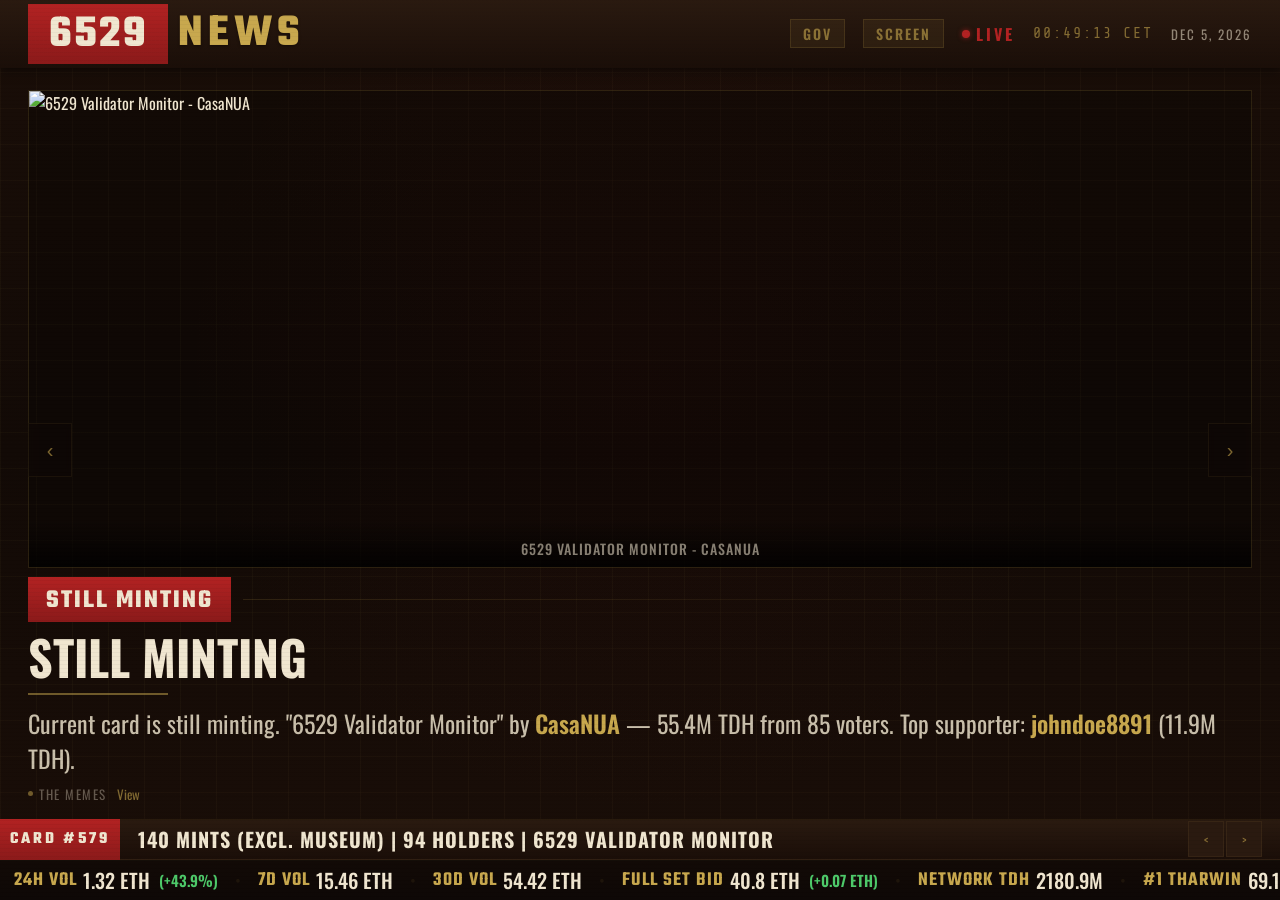
==== index.html @ b0a2101c "News update: 2026-11-26_13:33" ====
<!DOCTYPE html>
<html lang="en">
<head>
<meta charset="UTF-8">
<meta name="viewport" content="width=device-width, initial-scale=1.0">
<meta http-equiv="Cache-Control" content="no-cache, no-store, must-revalidate">
<meta http-equiv="Pragma" content="no-cache">
<meta http-equiv="Expires" content="0">
<title>6529 NEWS</title>
<style>
  @import url('https://fonts.googleapis.com/css2?family=Oswald:wght@400;500;600;700&family=Teko:wght@400;500;600;700&family=Share+Tech+Mono&family=Anton&display=swap');

  /* =============================================
     DESIGN TOKENS
     Single source of truth. Change here → changes everywhere.
     ============================================= */
  :root {
    /* Backgrounds (darkest → lightest) */
    --c-bg-0: #0e0806;  --c-bg-1: #120a06;  --c-bg-2: #1a0e08;  --c-bg-3: #2a1a10;

    /* Red (used ONLY for filled badge backgrounds + live dot) */
    --c-red: #b22222;  --c-red-dk: #8b1a1a;
    --grad-red: linear-gradient(180deg, var(--c-red), var(--c-red-dk));

    /* Gold (accent: text highlights, separators, progress) */
    --c-gold: #c8a84e;  --c-gold-br: #e8c65a;
    --c-gold-60: rgba(200,168,78,0.6);  --c-gold-15: rgba(200,168,78,0.15);
    --c-gold-08: rgba(200,168,78,0.08); --c-gold-04: rgba(200,168,78,0.04);

    /* Text */
    --c-text: #f0e6d0;  --c-text-80: rgba(240,230,208,0.82);
    --c-text-55: rgba(240,230,208,0.55); --c-text-35: rgba(240,230,208,0.35);

    /* Fonts */
    --f-display: 'Teko', sans-serif;
    --f-body:    'Oswald', sans-serif;
    --f-mono:    'Share Tech Mono', monospace;

    /* Layout (responsive) */
    --topbar-h:  clamp(56px, 7.5vh, 74px);
    --bar-h:     clamp(36px, 4.5vh, 48px);
    --label-w:   clamp(82px, 9vw, 110px);
    --pad-page:  clamp(14px, 2.5vw, 28px);

    /* Logo badge padding (centering Teko visually: more top than bottom) */
    --badge-py-t: 0.18em;  --badge-py-b: 0.12em;  --badge-px: 0.45em;
  }

  /* =============================================
     RESET & BASE
     ============================================= */
  * { margin: 0; padding: 0; box-sizing: border-box; }
  html, body { width: 100%; height: 100%; overflow: hidden; font-family: var(--f-body); background: var(--c-bg-0); color: var(--c-text); }
  .container { width: 100vw; height: 100vh; position: relative; overflow: hidden; }
  .container.screenshot-mode { width: 1080px; height: 1080px; }
  .username { color: var(--c-gold); font-weight: 600; }

  /* =============================================
     BACKGROUND (subtle texture)
     ============================================= */
  .bg { position: absolute; inset: 0; z-index: 0; background: linear-gradient(180deg, var(--c-bg-2) 0%, var(--c-bg-1) 50%, var(--c-bg-2) 100%); }
  .bg::before { content: ''; position: absolute; inset: 0; background: radial-gradient(circle at 50% 40%, rgba(140,30,30,0.06) 0%, transparent 55%); }
  .bg::after { content: ''; position: absolute; inset: 0; background-image: linear-gradient(var(--c-gold-04) 1px, transparent 1px), linear-gradient(90deg, var(--c-gold-04) 1px, transparent 1px); background-size: 36px 36px; }
  .scanlines { position: absolute; inset: 0; z-index: 50; pointer-events: none; background: repeating-linear-gradient(0deg, transparent, transparent 3px, rgba(0,0,0,0.03) 3px, rgba(0,0,0,0.03) 4px); }

  /* =============================================
     TOP BAR
     ============================================= */
  .top-bar {
    position: absolute; top: 0; left: 0; right: 0; height: var(--topbar-h);
    background: linear-gradient(180deg, var(--c-bg-3), var(--c-bg-2));
    border-bottom: none;
    z-index: 20; display: flex; align-items: center; padding: 0 var(--pad-page);
    box-shadow: 0 2px 10px rgba(0,0,0,0.5);
  }

  /* --- Logo (identical formula everywhere: intro + topbar + gov) --- */
  .logo { display: flex; align-items: center; }
  .logo-num {
    font-family: var(--f-display); font-weight: 700;
    font-size: clamp(30px, 4.3vw, 46px); color: var(--c-text);
    background: var(--grad-red);
    padding: var(--badge-py-t) var(--badge-px) var(--badge-py-b);
    line-height: 1; letter-spacing: 2px;
  }
  .logo-news {
    font-family: var(--f-display); font-weight: 700;
    font-size: clamp(30px, 4.3vw, 46px); color: var(--c-gold);
    letter-spacing: 5px; margin-left: 10px;
    text-shadow: 0 1px 3px rgba(0,0,0,0.4);
  }

  /* --- Top-right controls --- */
  .top-right { margin-left: auto; display: flex; align-items: center; gap: clamp(10px, 1.5vw, 18px); }
  .gov-btn, .tool-btn {
    background: rgba(200,168,78,0.08); border: 1px solid var(--c-gold-15);
    color: var(--c-gold-60); font-family: var(--f-body); font-weight: 600;
    font-size: 14px; letter-spacing: 2px; padding: 3px 12px;
    text-decoration: none; cursor: pointer;
  }
  .gov-btn:hover, .tool-btn:hover { background: rgba(200,168,78,0.15); color: var(--c-gold); }
  .live-indicator { display: flex; align-items: center; gap: 6px; }
  .live-dot { width: 8px; height: 8px; background: var(--c-red); border-radius: 50%; animation: blink 1s step-end infinite; box-shadow: 0 0 5px rgba(178,34,34,0.7); }
  @keyframes blink { 50% { opacity: 0.15; } }
  .live-text { font-family: var(--f-body); font-weight: 700; font-size: 16px; color: var(--c-red); letter-spacing: 3px; }
  .clock { font-family: var(--f-mono); font-size: 15px; color: var(--c-gold-60); letter-spacing: 2px; }
  .date-display { font-family: var(--f-body); font-size: 13px; color: var(--c-text-55); letter-spacing: 2px; }

  /* =============================================
     NEWS AREA (main content)
     ============================================= */
  .news-area { position: absolute; top: var(--topbar-h); left: 0; right: 0; bottom: calc(var(--bar-h) * 2 + 2px); z-index: 10; padding: 0 var(--pad-page); }
  .news-card { position: absolute; inset: 0; padding: clamp(14px, 2.5vh, 24px) var(--pad-page) clamp(8px, 1.5vh, 14px); opacity: 0; display: flex; flex-direction: column; pointer-events: none; transition: opacity 0.5s ease; }
  .news-card.active { opacity: 1; pointer-events: auto; }
  @keyframes cardIn { from { opacity: 0; } to { opacity: 1; } }

  /* --- Category tag --- */
  .card-cat-bar { display: flex; align-items: center; gap: 12px; margin-bottom: clamp(4px, 0.8vh, 8px); }
  .card-cat {
    background: var(--grad-red); color: var(--c-text);
    font-family: var(--f-display); font-weight: 700; font-size: clamp(18px, 2.2vw, 26px);
    letter-spacing: 2px; text-transform: uppercase;
    padding: var(--badge-py-t) 18px var(--badge-py-b);
  }
  .card-cat-line { flex: 1; height: 1px; background: linear-gradient(90deg, var(--c-gold-15), transparent); }

  /* --- Card body --- */
  .card-body { display: flex; flex-direction: column; flex: 1; min-height: 0; }
  .card-text { margin-top: auto; }

  .card-preview {
    width: 100%; flex: 1; min-height: 0; overflow: hidden;
    border: 1px solid var(--c-gold-15); background: rgba(0,0,0,0.25);
    margin-bottom: clamp(6px, 1vh, 12px); position: relative; opacity: 0;
  }
  .news-card.active .card-preview { animation: fadeIn 0.4s 0.15s ease-out forwards; }
  @keyframes fadeIn { to { opacity: 1; } }
  .card-preview img, .card-preview video { width: 100%; height: 100%; object-fit: contain; display: block; }
  .card-preview-label {
    position: absolute; bottom: 0; left: 0; right: 0;
    background: linear-gradient(transparent, rgba(0,0,0,0.8));
    padding: 18px 14px 8px; font-family: var(--f-body);
    font-size: clamp(11px, 1.3vw, 14px); font-weight: 500; color: var(--c-text-55);
    letter-spacing: 1px; text-transform: uppercase; text-align: center;
  }

  .card-headline {
    color: var(--c-text); font-family: var(--f-body); font-weight: 700;
    font-size: clamp(26px, 4vw, 48px); line-height: 1.15;
    margin-bottom: clamp(6px, 1vh, 10px);
    text-transform: uppercase; opacity: 0;
  }
  .news-card.active .card-headline { animation: slideUp 0.35s 0.1s ease-out forwards; }
  @keyframes slideUp { from { opacity: 0; transform: translateY(6px); } to { opacity: 1; transform: translateY(0); } }

  .card-divider { width: 0; height: 2px; background: var(--c-gold); margin-bottom: clamp(8px, 1.2vh, 14px); opacity: 0.5; }
  .news-card.active .card-divider { animation: growLine 0.35s 0.2s ease-out forwards; }
  @keyframes growLine { to { width: clamp(80px, 12vw, 140px); } }

  .card-summary {
    color: var(--c-text-80); font-family: var(--f-body); font-weight: 400;
    font-size: clamp(15px, 2vw, 22px); line-height: 1.45; opacity: 0;
  }
  .news-card.active .card-summary { animation: slideUp 0.35s 0.3s ease-out forwards; }

  /* --- Data boxes --- */
  .card-data { display: flex; gap: 2px; margin-top: auto; padding-top: clamp(8px, 1.2vh, 14px); opacity: 0; width: 100%; }
  .news-card.active .card-data { animation: slideUp 0.35s 0.4s ease-out forwards; }
  .data-box {
    flex: 1; background: linear-gradient(180deg, rgba(42,26,16,0.85), rgba(26,14,8,0.9));
    border: 1px solid var(--c-gold-08); padding: clamp(8px, 1.2vh, 14px) clamp(6px, 0.8vw, 12px);
    text-align: center; display: flex; flex-direction: column; align-items: center; justify-content: center;
  }
  .data-box:first-child { border-radius: 4px 0 0 4px; }
  .data-box:last-child  { border-radius: 0 4px 4px 0; }
  .data-label { font-family: var(--f-body); font-size: clamp(10px, 1.2vw, 13px); font-weight: 600; letter-spacing: 1.5px; color: rgba(200,168,78,0.7); text-transform: uppercase; margin-bottom: 3px; }
  .data-value { font-family: var(--f-display); font-size: clamp(24px, 3.2vw, 36px); font-weight: 700; color: var(--c-gold); line-height: 1; }
  .data-sub   { font-family: var(--f-body); font-size: clamp(10px, 1.1vw, 12px); color: var(--c-text-55); margin-top: 3px; }

  /* --- Source line --- */
  .card-source { display: flex; align-items: center; gap: 6px; padding-top: 8px; opacity: 0; }
  .news-card.active .card-source { animation: slideUp 0.3s 0.45s ease-out forwards; }
  .source-dot  { width: 5px; height: 5px; background: var(--c-gold); border-radius: 50%; opacity: 0.5; }
  .source-text { color: var(--c-text-35); font-family: var(--f-body); font-size: clamp(11px, 1.2vw, 13px); letter-spacing: 1.5px; text-transform: uppercase; }
  .source-link { color: var(--c-gold-60); font-family: var(--f-body); font-size: clamp(11px, 1.2vw, 13px); text-decoration: none; margin-left: 4px; }
  .source-link:hover { color: var(--c-gold); }

  /* --- Card layout variants --- */
  .card-no-data .card-summary { font-size: clamp(16px, 2.2vw, 24px); }
  .card-has-data .card-preview img, .card-has-data .card-preview video { object-fit: cover; }
  .card-force-contain .card-preview img, .card-force-contain .card-preview video { object-fit: contain !important; }
  .card-force-cover .card-preview img, .card-force-cover .card-preview video { object-fit: cover !important; }

  /* Multi-image grid (sales, submissions) */
  .card-multi-preview .card-headline { font-size: clamp(18px, 3vw, 34px); }
  .card-multi-preview .card-summary { font-size: clamp(13px, 1.7vw, 20px); }
  .card-preview-grid {
    display: flex; gap: 3px; width: 100%;
    flex: 1; min-height: 0;
    margin-bottom: clamp(6px, 1vh, 12px); opacity: 0;
  }
  .news-card.active .card-preview-grid { animation: fadeIn 0.4s 0.15s ease-out forwards; }
  .card-preview-tile {
    flex: 1; min-width: 0; overflow: hidden; position: relative;
    border: 1px solid var(--c-gold-08); background: rgba(0,0,0,0.25); border-radius: 3px;
  }
  .card-preview-tile:first-child { border-radius: 4px 0 0 4px; }
  .card-preview-tile:last-child  { border-radius: 0 4px 4px 0; }
  .card-preview-tile img, .card-preview-tile video { width: 100%; height: 100%; object-fit: cover; display: block; }
  .card-preview-tile .card-preview-label {
    position: absolute; bottom: 0; left: 0; right: 0;
    background: linear-gradient(transparent, rgba(0,0,0,0.85));
    padding: 10px 5px 3px; font-size: clamp(7px, 0.9vw, 10px);
    color: var(--c-text-55); text-align: center; letter-spacing: 0.5px; text-transform: uppercase;
  }

  /* No image: headline and summary get bigger */
  .card-no-image .card-headline { font-size: clamp(26px, 4.5vw, 50px); margin-bottom: clamp(10px, 2vh, 18px); }
  .card-no-image .card-summary { font-size: clamp(17px, 2.5vw, 26px); line-height: 1.5; }

  /* =============================================
     BOTTOM BARS (NEWS headline + MARKET ticker)
     Same height, same label width, clean alignment.
     ============================================= */
  .headline-bar { position: absolute; bottom: var(--bar-h); left: 0; right: 0; height: var(--bar-h); z-index: 15; display: flex; }
  .headline-label {
    background: var(--grad-red); color: var(--c-text);
    font-family: var(--f-display); font-weight: 700; font-size: 17px;
    letter-spacing: 3px; text-transform: uppercase;
    flex-shrink: 0; padding: 0 10px;
    display: flex; align-items: center; justify-content: center;
    line-height: var(--bar-h); white-space: nowrap;
  }
  .headline-content {
    flex: 1; min-width: 0;
    background: linear-gradient(180deg, var(--c-bg-3), var(--c-bg-2));
    border-top: 1px solid var(--c-gold-08); border-bottom: 1px solid var(--c-gold-04);
    display: flex; align-items: center; padding: 0 clamp(10px, 1.5vw, 18px); overflow: hidden;
  }
  .headline-scroll { flex: 1; min-width: 0; overflow: hidden; display: flex; align-items: center; height: 100%; }
  .headline-text {
    color: var(--c-text); font-family: var(--f-body); font-weight: 700;
    font-size: clamp(14px, 1.8vw, 20px); letter-spacing: 1px;
    line-height: var(--bar-h);
    white-space: nowrap; text-transform: uppercase; display: inline-block;
  }
  .headline-text.scrolling { animation: scroll 25s linear infinite; }
  @keyframes scroll { to { transform: translateX(-50%); } }

  .nav-arrows { display: flex; gap: 2px; flex-shrink: 0; margin-left: 8px; }
  .nav-btn {
    width: clamp(28px, 3vw, 36px); height: clamp(28px, 3vw, 36px);
    background: var(--c-bg-3); border: 1px solid var(--c-gold-08); color: var(--c-gold-60);
    font-size: clamp(10px, 1.1vw, 12px); cursor: pointer;
    display: flex; align-items: center; justify-content: center;
  }
  .nav-btn:hover { background: rgba(200,168,78,0.1); color: var(--c-gold); }

  /* --- Card nav arrows (overlay on news area) --- */
  .card-nav { position: absolute; top: 50%; z-index: 12; transform: translateY(-50%); }
  .card-nav-btn {
    width: clamp(32px, 3.5vw, 44px); height: clamp(48px, 6vh, 72px);
    background: rgba(14,8,6,0.6); border: 1px solid var(--c-gold-08); color: var(--c-gold-60);
    font-size: clamp(14px, 1.6vw, 20px); cursor: pointer;
    display: flex; align-items: center; justify-content: center;
    backdrop-filter: blur(4px); transition: background 0.2s, color 0.2s;
  }
  .card-nav-btn:hover { background: rgba(200,168,78,0.12); color: var(--c-gold); }
  .card-nav-left { left: var(--pad-page); border-radius: 4px; }
  .card-nav-right { right: var(--pad-page); border-radius: 4px; }

  .progress-bar { display: none; }
  .progress-fill { display: none; }

  /* --- Ticker (MARKET) --- */
  .ticker-bar {
    position: absolute; bottom: 0; left: 0; right: 0; height: var(--bar-h); z-index: 15;
    display: flex; background: linear-gradient(180deg, var(--c-bg-1), var(--c-bg-0));
    border-top: 1px solid var(--c-gold-04);
  }
  .ticker-label { display: none; }
  .ticker-track  { flex: 1; overflow: hidden; display: flex; align-items: center; position: relative; }
  .ticker-content { display: flex; align-items: center; white-space: nowrap; animation: tickerScroll 40s linear infinite; position: absolute; left: 0; }
  @keyframes tickerScroll { from { transform: translateX(0); } to { transform: translateX(-33.333%); } }
  .ticker-item      { display: flex; align-items: center; gap: 6px; padding: 0 14px; flex-shrink: 0; }
  .ticker-item-label { font-family: var(--f-display); font-size: clamp(15px, 1.8vw, 20px); font-weight: 600; letter-spacing: 1px; color: var(--c-gold); text-transform: uppercase; }
  .ticker-item-value { font-family: var(--f-body); font-size: clamp(15px, 1.8vw, 20px); font-weight: 500; color: var(--c-text); }
  .ticker-separator  { color: var(--c-gold-08); font-size: 16px; flex-shrink: 0; padding: 0 3px; }
  .ticker-delta { font-family: var(--f-body); font-size: clamp(11px, 1.4vw, 15px); font-weight: 600; margin-left: 3px; }
  .delta-up { color: #4eca6a; }
  .delta-down { color: #e85454; }

  /* Side accents */
  .side-l { display: none; }
  .side-r { display: none; }

  /* =============================================
     INTRO
     ============================================= */
  .intro-overlay {
    position: absolute; inset: 0; z-index: 100;
    background: radial-gradient(circle at 50% 50%, var(--c-bg-2), #080402);
    display: flex; align-items: center; justify-content: center; flex-direction: column;
    transition: opacity 0.5s ease;
  }
  .intro-overlay.fade-out { opacity: 0; pointer-events: none; }
  .intro-overlay.hidden   { display: none; }

  .intro-circuit {
    position: absolute; inset: 0; z-index: 2; pointer-events: none;
    opacity: 0; animation: circuitIn 1.2s 0.1s ease-out forwards;
  }
  .intro-circuit canvas { width: 100%; height: 100%; }
  @keyframes circuitIn { to { opacity: 1; } }
  @keyframes introFade { to { opacity: 1; } }

  .intro-flash {
    position: absolute; inset: 0; background: rgba(240,230,208,0.4);
    opacity: 0; pointer-events: none; z-index: 10;
    animation: introFlash 0.12s 0.55s ease-out forwards;
  }
  @keyframes introFlash { 0% { opacity: 0.4; } 100% { opacity: 0; } }

  .intro-logo {
    position: relative; z-index: 15; text-align: center;
    opacity: 0; transform: scale(0.88);
    animation: introLogoIn 0.25s 0.55s ease-out forwards;
  }
  @keyframes introLogoIn { to { opacity: 1; transform: scale(1); } }

  .intro-logo-row { display: flex; align-items: center; justify-content: center; }

  /* Intro logo — SAME formula as .logo-num but scaled up */
  .intro-6529 {
    font-family: var(--f-display); font-weight: 700;
    font-size: clamp(50px, 10vw, 110px); color: var(--c-text);
    background: var(--grad-red);
    padding: var(--badge-py-t) var(--badge-px) var(--badge-py-b);
    line-height: 1; letter-spacing: 3px;
    box-shadow: 0 0 30px rgba(178,34,34,0.25);
  }
  .intro-news-text {
    font-family: var(--f-display); font-weight: 700;
    font-size: clamp(50px, 10vw, 110px); color: var(--c-gold);
    letter-spacing: 10px; margin-left: 16px;
    text-shadow: 0 2px 6px rgba(0,0,0,0.4);
  }
  .intro-subtitle {
    font-family: var(--f-body); font-weight: 400; font-size: clamp(11px, 1.8vw, 18px);
    color: rgba(200,168,78,0.3); letter-spacing: clamp(4px, 1vw, 10px); text-transform: uppercase;
    margin-top: 12px; opacity: 0;
    animation: introFade 0.3s 0.9s ease-out forwards;
  }
  .intro-scanlines {
    position: absolute; inset: 0; z-index: 50; pointer-events: none;
    background: repeating-linear-gradient(0deg, transparent, transparent 3px, rgba(0,0,0,0.03) 3px, rgba(0,0,0,0.03) 4px);
  }

  /* =============================================
     MOBILE
     ============================================= */
  @media (max-width: 600px) {
    /* Flex layout for Safari mobile compatibility */
    .container { display: flex; flex-direction: column; height: 100vh; height: 100dvh; }
    .bg, .scanlines { position: fixed; }
    .side-l, .side-r { display: none; }

    /* --- Top bar: compact --- */
    .top-bar { position: relative; height: 42px; padding: 0 10px; flex-shrink: 0; }
    .logo-num, .logo-news { font-size: 18px; }
    .gov-btn, .tool-btn { font-size: 9px; padding: 2px 6px; letter-spacing: 1px; }
    .date-display { display: none; }
    .live-text { font-size: 10px; letter-spacing: 2px; }
    .clock { font-size: 9px; }
    .live-dot { width: 6px; height: 6px; }

    /* --- News area: fills all available space --- */
    .news-area { position: relative; top: auto; bottom: auto; flex: 1; min-height: 0; padding: 0 10px; overflow: hidden; }
    .news-card { position: absolute; inset: 0; padding: 6px 10px 4px; }

    /* --- Preview: flex fill, no fixed max-height --- */
    .card-preview { margin-bottom: 3px; }
    .card-preview-label { font-size: 7px; padding: 6px 5px 2px; }
    .card-preview-grid { margin-bottom: 3px; }
    .card-preview-tile .card-preview-label { font-size: 6px; }

    /* --- Category tag --- */
    .card-cat-bar { margin-bottom: 3px; gap: 4px; }
    .card-cat { font-size: 8px; padding: 3px 7px 2px; }

    /* --- Text: compact, pushed to bottom --- */
    .card-headline { font-size: 10px; margin-bottom: 1px; overflow: hidden; display: -webkit-box; -webkit-line-clamp: 2; -webkit-box-orient: vertical; }
    .card-divider { margin-bottom: 1px; }
    .card-summary { font-size: 8px; line-height: 1.2; overflow: hidden; display: -webkit-box; -webkit-line-clamp: 2; -webkit-box-orient: vertical; }
    .card-no-data .card-summary { font-size: 8px; line-height: 1.2; -webkit-line-clamp: 2; }
    .card-no-image .card-headline { font-size: 12px; }
    .card-no-image .card-summary { font-size: 9px; line-height: 1.25; -webkit-line-clamp: 4; }
    .card-multi-preview .card-headline { font-size: 9px; }
    .card-multi-preview .card-summary { font-size: 7px; -webkit-line-clamp: 2; }

    /* --- Data boxes --- */
    .card-data { gap: 2px; padding-top: 2px; }
    .data-box { padding: 2px 2px; }
    .data-label { font-size: 5px; letter-spacing: 0.5px; }
    .data-value { font-size: 10px; }
    .data-sub { font-size: 5px; }

    /* --- Source --- */
    .card-source { padding-top: 1px; }
    .source-text, .source-link { font-size: 6px; }

    /* --- Progress bar --- */
    .progress-bar { position: relative; bottom: auto; height: 2px; flex-shrink: 0; }

    /* --- Bottom bars: thin on mobile --- */
    .headline-bar { position: relative; bottom: auto; height: 28px; flex-shrink: 0; }
    .headline-label {
      font-size: 9px; letter-spacing: 1px; padding: 0 5px;
      line-height: 28px;
    }
    .ticker-label {
      font-size: 9px; width: 40px; letter-spacing: 1px;
      padding-bottom: 1px; display: flex; align-items: center; justify-content: center;
    }
    .headline-content { padding: 0 4px; }
    .headline-text { font-size: 9px; }
    .nav-arrows { display: none; }
    .card-nav { display: none; }

    .ticker-bar { position: relative; bottom: auto; height: 26px; flex-shrink: 0; border-top: none; }
    .ticker-item { padding: 0 4px; gap: 2px; }
    .ticker-item-label { font-size: 8px; }
    .ticker-item-value { font-size: 9px; }
    .ticker-delta { font-size: 7px; }
    .ticker-separator { font-size: 6px; padding: 0 1px; }

    /* --- Intro --- */
    .intro-6529, .intro-news-text { font-size: 32px; }
    .intro-subtitle { font-size: 8px; letter-spacing: 3px; }
  }

  /* Extra small: 6529 app embed / very small screens */
  @media (max-width: 380px) {
    .top-bar { height: 36px; }
    .logo-num, .logo-news { font-size: 15px; }
    .gov-btn, .tool-btn { display: none; }
    .live-text { font-size: 8px; } .clock { font-size: 7px; }
    .card-cat { font-size: 7px; padding: 2px 5px 1px; }
    .card-headline { font-size: 9px; }
    .card-summary { font-size: 7px; -webkit-line-clamp: 2; }
    .data-box { padding: 2px 1px; } .data-label { font-size: 5px; } .data-value { font-size: 9px; } .data-sub { font-size: 4px; }
    .headline-bar { height: 24px; }
    .ticker-bar { height: 22px; }
    .progress-bar { height: 1px; }
    .headline-label { font-size: 7px; padding: 0 4px; line-height: 24px; }
    .ticker-label { font-size: 7px; width: 34px; }
    .headline-text { font-size: 7px; }
    .nav-btn { width: 18px; height: 18px; font-size: 7px; }
    .ticker-item-label { font-size: 6px; } .ticker-item-value { font-size: 6px; } .ticker-delta { font-size: 5px; }
  }

  /* =============================================
     SCREENSHOT MODE (1080×1080)
     ============================================= */
  .container.screenshot-mode { width: 1080px !important; height: 1080px !important; }
  .container.screenshot-mode .top-bar { height: 70px; padding: 0 28px; }
  .container.screenshot-mode .logo-num, .container.screenshot-mode .logo-news { font-size: 44px; }
  .container.screenshot-mode .live-text { font-size: 18px; } .container.screenshot-mode .clock { font-size: 16px; }
  .container.screenshot-mode .date-display { font-size: 12px; display: block; }
  .container.screenshot-mode .news-area { top: 70px; bottom: 116px; padding: 0 30px; }
  .container.screenshot-mode .news-card { padding: 22px 30px 14px; }
  .container.screenshot-mode .card-headline { font-size: 34px; } .container.screenshot-mode .card-summary { font-size: 18px; }
  .container.screenshot-mode .card-cat { font-size: 16px; }
  .container.screenshot-mode .card-preview { flex: 1; }
  .container.screenshot-mode .data-label { font-size: 10px; } .container.screenshot-mode .data-value { font-size: 26px; } .container.screenshot-mode .data-sub { font-size: 10px; }
  .container.screenshot-mode .headline-bar { bottom: 58px; height: 58px; }
  .container.screenshot-mode .headline-label { font-size: 20px; padding: 0 16px; line-height: 58px; }
  .container.screenshot-mode .ticker-label { font-size: 20px; width: 100px; }
  .container.screenshot-mode .headline-text { font-size: 16px; }
  .container.screenshot-mode .nav-btn { width: 34px; height: 34px; font-size: 12px; }
  .container.screenshot-mode .progress-bar { bottom: 58px; }
  .container.screenshot-mode .ticker-bar { height: 58px; }
  .container.screenshot-mode .ticker-item-label, .container.screenshot-mode .ticker-item-value { font-size: 14px; }
  .container.screenshot-mode .gov-btn { font-size: 15px; } .container.screenshot-mode .tool-btn { font-size: 13px; }
  .container.screenshot-mode .top-right { gap: 16px; }
</style>
</head>
<body>
<div class="container" id="container">
  <div class="intro-overlay" id="introOverlay">
    <div class="intro-circuit" id="introCircuit"><canvas id="circuitCanvas"></canvas></div>
    <div class="intro-flash"></div>
    <div class="intro-scanlines"></div>
    <div class="intro-logo">
      <div class="intro-logo-row">
        <span class="intro-6529">6529</span>
        <span class="intro-news-text">NEWS</span>
      </div>
      <div class="intro-subtitle">Decentralized News Powered by TDH</div>
    </div>
  </div>

  <div class="bg"></div>
  <div class="scanlines"></div>
  <div class="side-l"></div>
  <div class="side-r"></div>

  <div class="top-bar">
    <div class="logo">
      <span class="logo-num">6529</span>
      <span class="logo-news">NEWS</span>
    </div>
    <div class="top-right">
      <a href="https://6529news.github.io/6529news_gov/" target="_blank" class="gov-btn">GOV</a>
      <button class="tool-btn" id="btnScreen" title="Screenshot">SCREEN</button>
      <div class="live-indicator"><div class="live-dot"></div><span class="live-text">LIVE</span></div>
      <span class="clock" id="clock">--:--:-- CET</span>
      <span class="date-display" id="dateDisplay"></span>
    </div>
  </div>

  <div class="news-area" id="newsStage"></div>
  <div class="card-nav card-nav-left"><button class="card-nav-btn" id="cardPrev">&#8249;</button></div>
  <div class="card-nav card-nav-right"><button class="card-nav-btn" id="cardNext">&#8250;</button></div>
  <div class="progress-bar"><div class="progress-fill" id="progressFill"></div></div>

  <div class="headline-bar">
    <div class="headline-label" id="headlineLabel">NEWS</div>
    <div class="headline-content">
      <div class="headline-scroll"><div class="headline-text" id="headlineText"></div></div>
      <div class="nav-arrows">
        <div class="nav-btn" id="navPrev">&lt;</div>
        <div class="nav-btn" id="navNext">&gt;</div>
      </div>
    </div>
  </div>

  <div class="ticker-bar">
    <div class="ticker-label">STATS</div>
    <div class="ticker-track">
      <div class="ticker-content" id="tickerContent">
        <div class="ticker-item"><span class="ticker-item-label">Network TDH</span><span class="ticker-item-value">--</span></div><div class="ticker-separator">&bull;</div>
        <div class="ticker-item"><span class="ticker-item-label">Full Set Bid</span><span class="ticker-item-value">--</span></div><div class="ticker-separator">&bull;</div>
        <div class="ticker-item"><span class="ticker-item-label">#1</span><span class="ticker-item-value">--</span></div><div class="ticker-separator">&bull;</div>
        <div class="ticker-item"><span class="ticker-item-label">24h Vol</span><span class="ticker-item-value">--</span></div><div class="ticker-separator">&bull;</div>
        <div class="ticker-item"><span class="ticker-item-label">7d Vol</span><span class="ticker-item-value">--</span></div><div class="ticker-separator">&bull;</div>
        <div class="ticker-item"><span class="ticker-item-label">Network TDH</span><span class="ticker-item-value">--</span></div><div class="ticker-separator">&bull;</div>
        <div class="ticker-item"><span class="ticker-item-label">Full Set Bid</span><span class="ticker-item-value">--</span></div><div class="ticker-separator">&bull;</div>
        <div class="ticker-item"><span class="ticker-item-label">#1</span><span class="ticker-item-value">--</span></div><div class="ticker-separator">&bull;</div>
        <div class="ticker-item"><span class="ticker-item-label">24h Vol</span><span class="ticker-item-value">--</span></div><div class="ticker-separator">&bull;</div>
        <div class="ticker-item"><span class="ticker-item-label">7d Vol</span><span class="ticker-item-value">--</span></div><div class="ticker-separator">&bull;</div>
        <div class="ticker-item"><span class="ticker-item-label">Network TDH</span><span class="ticker-item-value">--</span></div><div class="ticker-separator">&bull;</div>
        <div class="ticker-item"><span class="ticker-item-label">Full Set Bid</span><span class="ticker-item-value">--</span></div><div class="ticker-separator">&bull;</div>
        <div class="ticker-item"><span class="ticker-item-label">#1</span><span class="ticker-item-value">--</span></div><div class="ticker-separator">&bull;</div>
        <div class="ticker-item"><span class="ticker-item-label">24h Vol</span><span class="ticker-item-value">--</span></div><div class="ticker-separator">&bull;</div>
        <div class="ticker-item"><span class="ticker-item-label">7d Vol</span><span class="ticker-item-value">--</span></div><div class="ticker-separator">&bull;</div>
      </div>
    </div>
  </div>
</div>

<script>
  // No scaling needed — layout is fully responsive via CSS

  // === INTRO CIRCUIT BOARD / BRAIN NETWORK ===
  (function() {
    const canvas = document.getElementById('circuitCanvas');
    if (!canvas) return;
    const ctx = canvas.getContext('2d');
    const dpr = window.devicePixelRatio || 1;
    const W = canvas.parentElement.offsetWidth;
    const H = canvas.parentElement.offsetHeight;
    canvas.width = W * dpr; canvas.height = H * dpr;
    ctx.scale(dpr, dpr);

    const GOLD = [200, 168, 78];
    const WORDS = ['TDH', 'BRAIN', 'NETWORK', 'COORDINATION', 'MEMES', 'ART', '6529', 'DECENTRALIZED'];
    const NODES = [];
    const EDGES = [];
    const NODE_COUNT = 60;
    const CONNECT_DIST = Math.min(W, H) * 0.22;

    // Word zones: 8 slots around the screen (avoid center where logo sits)
    // Grid: 4 cols x 3 rows, skip the 2 center cells
    const COLS = 4, ROWS = 3;
    const cellW = W / COLS, cellH = H / ROWS;
    const zones = [];
    for (let r = 0; r < ROWS; r++) {
      for (let c = 0; c < COLS; c++) {
        if (r === 1 && (c === 1 || c === 2)) continue; // skip center
        zones.push({ x0: c * cellW, y0: r * cellH, w: cellW, h: cellH });
      }
    }
    // Shuffle zones and words independently
    for (let i = zones.length - 1; i > 0; i--) { const j = Math.random() * (i+1) | 0; [zones[i], zones[j]] = [zones[j], zones[i]]; }
    const shuffledWords = [...WORDS];
    for (let i = shuffledWords.length - 1; i > 0; i--) { const j = Math.random() * (i+1) | 0; [shuffledWords[i], shuffledWords[j]] = [shuffledWords[j], shuffledWords[i]]; }

    // Place word nodes: one per zone, random position within zone (with margin)
    const margin = 0.15;
    for (let i = 0; i < shuffledWords.length; i++) {
      const z = zones[i];
      const x = z.x0 + z.w * margin + Math.random() * z.w * (1 - 2*margin);
      const y = z.y0 + z.h * margin + Math.random() * z.h * (1 - 2*margin);
      NODES.push({ x, y, r: 7, word: shuffledWords[i], phase: Math.random() * Math.PI * 2, speed: 0.3 + Math.random() * 0.7 });
    }

    // Fill remaining nodes randomly (avoid center)
    for (let i = NODES.length; i < NODE_COUNT; i++) {
      let x, y, tries = 0;
      do {
        x = Math.random() * W; y = Math.random() * H; tries++;
      } while (tries < 20 && Math.abs(x - W/2) < W*0.18 && Math.abs(y - H/2) < H*0.12);
      NODES.push({ x, y, r: 2.5 + Math.random() * 3, word: null, phase: Math.random() * Math.PI * 2, speed: 0.3 + Math.random() * 0.7 });
    }

    // Build edges between nearby nodes
    for (let i = 0; i < NODES.length; i++) {
      for (let j = i + 1; j < NODES.length; j++) {
        const dx = NODES[i].x - NODES[j].x, dy = NODES[i].y - NODES[j].y;
        const dist = Math.sqrt(dx*dx + dy*dy);
        if (dist < CONNECT_DIST) {
          EDGES.push({ a: i, b: j, dist, pulseOffset: Math.random() * Math.PI * 2 });
        }
      }
    }

    let t = 0;
    function draw() {
      ctx.clearRect(0, 0, W, H);
      t += 0.015;

      // Draw edges with pulse
      for (const e of EDGES) {
        const na = NODES[e.a], nb = NODES[e.b];
        const alpha = (1 - e.dist / CONNECT_DIST) * 0.18;
        const pulse = 0.5 + 0.5 * Math.sin(t * 1.5 + e.pulseOffset);
        ctx.strokeStyle = `rgba(${GOLD[0]},${GOLD[1]},${GOLD[2]},${alpha * (0.5 + pulse * 0.5)})`;
        ctx.lineWidth = 1.0 + pulse * 1.0;
        ctx.beginPath();
        // Circuit-style: L-shaped lines
        const midX = (na.x + nb.x) / 2;
        if (Math.random() > 0.5 || true) {
          ctx.moveTo(na.x, na.y);
          if (Math.abs(na.x - nb.x) > Math.abs(na.y - nb.y)) {
            ctx.lineTo(nb.x, na.y);
            ctx.lineTo(nb.x, nb.y);
          } else {
            ctx.lineTo(na.x, nb.y);
            ctx.lineTo(nb.x, nb.y);
          }
        }
        ctx.stroke();
      }

      // Draw nodes
      for (const n of NODES) {
        const pulse = 0.6 + 0.4 * Math.sin(t * n.speed + n.phase);
        const alpha = n.word ? 0.5 * pulse : 0.2 * pulse;

        // Glow for word nodes
        if (n.word) {
          const grad = ctx.createRadialGradient(n.x, n.y, 0, n.x, n.y, 36);
          grad.addColorStop(0, `rgba(${GOLD[0]},${GOLD[1]},${GOLD[2]},${0.12 * pulse})`);
          grad.addColorStop(1, 'transparent');
          ctx.fillStyle = grad;
          ctx.fillRect(n.x - 36, n.y - 36, 72, 72);
        }

        // Dot
        ctx.fillStyle = `rgba(${GOLD[0]},${GOLD[1]},${GOLD[2]},${alpha})`;
        ctx.beginPath();
        ctx.arc(n.x, n.y, n.r * pulse, 0, Math.PI * 2);
        ctx.fill();

        // Word label
        if (n.word) {
          ctx.font = `600 ${Math.min(22, W * 0.018)}px Oswald, sans-serif`;
          ctx.fillStyle = `rgba(${GOLD[0]},${GOLD[1]},${GOLD[2]},${0.45 * pulse})`;
          ctx.textAlign = 'center';
          ctx.letterSpacing = '2px';
          ctx.fillText(n.word, n.x, n.y - 10);
        }
      }

      if (!document.getElementById('introOverlay')?.classList.contains('hidden')) {
        requestAnimationFrame(draw);
      }
    }
    draw();
  })();

  // Intro: 2.5s then fade
  setTimeout(() => {
    const intro = document.getElementById('introOverlay');
    if (intro) { intro.classList.add('fade-out'); setTimeout(() => intro.classList.add('hidden'), 500); }
  }, 2500);

  // Known artist names extracted from news data — rebuilt on each load
  // Artist name highlighting — single combined regex for performance
  let artistRegex = null;
  function buildArtistList() {
    const names = new Set();
    const skip = new Set(['Leads','Top','Also','Featured','Card','Meme','Today','Week','This','Next','Ranking','submissions','submission','art']);
    for (const item of NEWS) {
      if (item.dataBoxes) {
        for (const d of item.dataBoxes) {
          const label = (d.label || '').replace(/^#\d+\s*/, '').trim();
          if (label && label.length >= 3) names.add(label);
        }
      }
      if (item.image?.label) {
        const p = item.image.label.split(' - ');
        if (p.length > 1) { const n = p[p.length-1].trim().split(' (')[0]; if (n.length >= 3) names.add(n); }
      }
      const allText = (item.summary || '') + ' ' + (item.headline || '');
      for (const m of allText.matchAll(/\bby\s+([A-Za-z0-9_]{3,})/g)) names.add(m[1]);
      for (const m of allText.matchAll(/Top supporter:\s*([A-Za-z0-9_]{3,})/g)) names.add(m[1]);
      for (const m of allText.matchAll(/\b([A-Za-z][A-Za-z0-9_]{2,})\s+\(/g)) names.add(m[1]);
      for (const m of allText.matchAll(/\b([A-Za-z][A-Za-z0-9_]{2,})\s+Leads/g)) names.add(m[1]);
      if (item.images) for (const img of item.images) {
        const n = (img.label || '').split(' (')[0].trim();
        if (n.length >= 3) names.add(n);
      }
    }
    for (const w of skip) names.delete(w);
    // Build ONE regex that matches all names
    const sorted = [...names].filter(n => n.length >= 3).sort((a,b) => b.length - a.length);
    artistRegex = sorted.length > 0
      ? new RegExp(`\\b(${sorted.map(n => n.replace(/[.*+?^${}()|[\]\\]/g, '\\$&')).join('|')})\\b`, 'g')
      : null;
  }

  function highlightUsernames(text) {
    if (!text) return '';
    text = text.replace(/@\[?([A-Za-z0-9_]+)\]?/g, '<span class="username">$1</span>');
    text = text.replace(/\bby\s+([A-Za-z0-9_]+)/g, 'by <span class="username">$1</span>');
    if (artistRegex) {
      artistRegex.lastIndex = 0;
      text = text.replace(artistRegex, '<span class="username">$1</span>');
    }
    return text;
  }

  const NEWS_URL = 'data/news-latest.json';
  const NEWS_FALLBACK = [
      {
        category: "STILL MINTING",
        headline: "STILL MINTING",
        summary: "Current card is still minting. \"6529 Validator Monitor\" by CasaNUA — 55.4M TDH from 85 voters. Top supporter: johndoe8891 (11.9M TDH).",
        source: "The Memes",
        link: "https://6529.io/the-memes",
        image: {
          url: "https://d3lqz0a4bldqgf.cloudfront.net/images/original/0x33FD426905F149f8376e227d0C9D3340AaD17aF1/579.GIF",
          label: "6529 Validator Monitor - CasaNUA",
          type: "image"
        },
        images: null,
        dataBoxes: null
      },
      {
        category: "MINTING FRIDAY",
        headline: "Minting Friday",
        summary: "\"PROOF OF GROWTH\" by MagicForest — 66.7M TDH from 104 voters. Top supporter: Giopetto (10.4M TDH).",
        source: "The Memes",
        link: "https://6529.io/the-memes",
        image: {
          url: "https://d3lqz0a4bldqgf.cloudfront.net/drops/0a7da405-c01e-47c4-bebd-32dd4dc360a0/PROOF-OF-GROWTH.GIF",
          label: "PROOF OF GROWTH - MagicForest",
          type: "image"
        },
        images: null,
        dataBoxes: null
      },
      {
        category: "TOP MEMES",
        headline: "Tharwin Leads with 69.1M Projected TDH",
        summary: "\"Network Orloj\" by Tharwin (69.1M projected TDH, 61 voters) | \"LET'S FUCKING NODE\" by NLV (48.7M projected TDH, 96 voters) | \"THE SMILE PROTOCOL\" by Cyber_Humanoid (32.6M projected TDH, 97 voters) Next selection: Fri Nov 27 at 17:00 CET.",
        source: "The Memes - Main Stage",
        link: "https://6529.io/waves/b6128077-ea78-4dd9-b381-52c4eadb2077",
        image: {
          url: "https://d3lqz0a4bldqgf.cloudfront.net/drops/05aa7870-6ecf-4f06-802f-7ab4e9f28778/preview.png",
          label: "Network Orloj - Tharwin",
          type: "image"
        },
        images: null,
        dataBoxes: [
          {
            label: "Tharwin",
            value: "69.1M",
            sub: "proj. (61 votes)"
          },
          {
            label: "NLV",
            value: "48.7M",
            sub: "proj. (96 votes)"
          },
          {
            label: "Cyber_Humanoid",
            value: "32.6M",
            sub: "proj. (97 votes)"
          }
        ]
      },
      {
        category: "NEW MEMES SUBMISSIONS",
        headline: "2 New Memes Submissions This Week",
        summary: "2 submissions this week. Ranking: RegularDad (7.9M) | douglxss (2.1M).",
        source: "Main Stage",
        link: "https://6529.io/waves/b6128077-ea78-4dd9-b381-52c4eadb2077",
        image: {
          url: "https://d3lqz0a4bldqgf.cloudfront.net/drops/f71887a5-e8e2-469d-aae2-7b6ed8cc4b62/Sieze-the-Memes-of-Joy-4k-20sec.mp4",
          label: "douglxss (2.1M)",
          type: "video"
        },
        images: [
          {
            url: "https://d3lqz0a4bldqgf.cloudfront.net/drops/f71887a5-e8e2-469d-aae2-7b6ed8cc4b62/Sieze-the-Memes-of-Joy-4k-20sec.mp4",
            label: "douglxss (2.1M)",
            type: "video"
          }
        ],
        dataBoxes: null
      },
      {
        category: "TOP SUPERRARE",
        headline: "#8 Bicasso — 0 TDH",
        summary: "JasonOPhoto (2.8M) | Articulate (2.2M) | Zigmarillion (1.2M) | Kostas_Photo (765K) | awhurst (555K) | blake69 (271K) | Gsen (151K) | Bicasso (6K)",
        source: "SuperRare x 6529",
        link: "https://6529.io/waves/d22e3046-a00e-48b9-b245-a339a44c37cd",
        image: {
          url: "https://d3lqz0a4bldqgf.cloudfront.net/drops/author_75d3eb13-6284-4a53-9711-a28949a29575/3427c2a1-5c9d-4cd4-a30e-a1108e0d1ba2/IMG-4586.png",
          label: "Bicasso (0)",
          type: "image"
        },
        images: null,
        dataBoxes: null
      },
      {
        category: "SALES RECAP",
        headline: "36 Sales Today - 1.32 ETH Volume",
        summary: "36 sales in 24h for 1.32 ETH. Highest: \"MOONSHOT\" at 0.080 ETH.",
        source: "OpenSea",
        link: "https://opensea.io/collection/thememes6529",
        image: {
          url: "https://d3lqz0a4bldqgf.cloudfront.net/images/scaled_x450/0x33FD426905F149f8376e227d0C9D3340AaD17aF1/311.GIF",
          label: "MOONSHOT - 0.080 ETH",
          type: "image"
        },
        images: [
          {
            url: "https://d3lqz0a4bldqgf.cloudfront.net/images/scaled_x450/0x33FD426905F149f8376e227d0C9D3340AaD17aF1/311.GIF",
            label: "MOONSHOT - 0.080 ETH",
            type: "image"
          },
          {
            url: "https://d3lqz0a4bldqgf.cloudfront.net/images/scaled_x450/0x33FD426905F149f8376e227d0C9D3340AaD17aF1/28.GIF",
            label: "!UGH - 0.064 ETH",
            type: "image"
          },
          {
            url: "https://d3lqz0a4bldqgf.cloudfront.net/images/scaled_x450/0x33FD426905F149f8376e227d0C9D3340AaD17aF1/32.WEBP",
            label: "You Can't Touch This - 0.060 ETH",
            type: "image"
          }
        ],
        dataBoxes: [
          {
            label: "Sales 24h",
            value: "36",
            sub: ""
          },
          {
            label: "Volume 24h",
            value: "1.32",
            sub: "ETH"
          },
          {
            label: "Top Sale",
            value: "0.080",
            sub: "MOONSHOT"
          },
          {
            label: "Floor",
            value: "0.0329",
            sub: "ETH"
          }
        ]
      }
    ];

  // Headline bar: dynamic content (updated from JSON)
  let HEADLINE_EXTRAS = [
    "DIVE BAR: 100 MESSAGES IN LAST 6H",
    "6529 LAST SEEN: maybe's dive bar (Mar 23 23:20 UTC)"
  ];

  let NEWS = [...NEWS_FALLBACK];
  const CARD_DURATION = 8000;
  let currentIndex = -1;
  let headlineExtraIdx = 0;

  async function loadDynamicNews() {
    try {
      const res = await fetch(NEWS_URL + '?t=' + Date.now());
      const data = await res.json();
      if (data.news && data.news.length > 0) {
        NEWS = data.news;
        // Preload all images immediately
        for (const item of NEWS) {
          if (item.image?.url) { new Image().src = item.image.url; }
          if (item.images) { for (const img of item.images) { new Image().src = img.url; } }
        }
        buildArtistList();
        document.getElementById('newsStage').innerHTML = '';
        buildCards();
        currentIndex = -1;
        isTransitioning = false;
        showCard(0);
        resetAutoplay();
        if (data.ticker && data.ticker.length > 0) updateTickerFromData(data.ticker);
        if (data.headline_extras && data.headline_extras.length > 0) HEADLINE_EXTRAS = data.headline_extras;
      }
    } catch (e) { console.log('Using fallback:', e.message); }
  }

  function updateTickerFromData(items) {
    const el = document.getElementById('tickerContent');
    if (!el) return;
    const html = items.map(t => {
      const delta = t.delta_fmt ? `<span class="ticker-delta ${t.delta > 0 ? 'delta-up' : 'delta-down'}">(${t.delta_fmt})</span>` : '';
      return `<div class="ticker-item"><span class="ticker-item-label">${t.label}</span><span class="ticker-item-value">${t.value}</span>${delta}</div><div class="ticker-separator">\u2022</div>`;
    }).join('');
    // Duplicate 3x for seamless infinite scroll
    el.innerHTML = html + html + html;
    el.style.animation = 'none'; el.offsetHeight;
    el.style.animation = `tickerScroll ${Math.max(30, items.length * 6)}s linear infinite`;
  }

  function updateTime() {
    const n = new Date();
    // CET = UTC+1, CEST = UTC+2 (auto-detect via toLocaleString)
    const cet = new Date(n.toLocaleString('en-US', {timeZone: 'Europe/Rome'}));
    document.getElementById('clock').textContent =
      String(cet.getHours()).padStart(2,'0') + ':' +
      String(cet.getMinutes()).padStart(2,'0') + ':' +
      String(cet.getSeconds()).padStart(2,'0') + ' CET';
  }
  setInterval(updateTime, 1000); updateTime();
  document.getElementById('dateDisplay').textContent = new Date().toLocaleDateString('en-US', {month:'short', day:'numeric', year:'numeric'}).toUpperCase();


  function buildCards() {
    const stage = document.getElementById('newsStage');
    NEWS.forEach((item, i) => {
      const card = document.createElement('div');
      card.className = 'news-card'; card.id = `card-${i}`;

      const hasData = item.dataBoxes && item.dataBoxes.length;
      const hasGrid = item.images && item.images.length > 1;
      const hasImage = !!item.image;
      const shortText = (item.summary || '').length < 120;

      // Layout class: controls how space is distributed
      // Grid cards behave like data cards (compact text)
      if (hasData || hasGrid) card.classList.add('card-has-data');
      else if (hasImage) card.classList.add('card-no-data');
      if (!hasData && !hasGrid && hasImage && shortText) card.classList.add('card-big-preview');
      if (!hasImage && !hasGrid) card.classList.add('card-no-image');

      // Per-card object-fit overrides
      const cat = (item.category || '').toUpperCase();
      if (cat.includes('TOP MEMES')) card.classList.add('card-force-cover');
      if (cat.includes('MUSEUM') || cat.includes('NEW WAVE')) card.classList.add('card-force-cover');

      let dataHTML = '';
      if (hasData) {
        dataHTML = '<div class="card-data">' + item.dataBoxes.map(d =>
          `<div class="data-box"><div class="data-label">${highlightUsernames(d.label)}</div><div class="data-value">${d.value}</div><div class="data-sub">${d.sub}</div></div>`
        ).join('') + '</div>';
      }
      const isVideo = (m) => m.type === 'video' || /\.(mp4|webm|mov|ogg)(\?|$)/i.test(m.url);
      const mediaTag = (m) => isVideo(m)
        ? `<video src="${m.url}" autoplay loop muted playsinline></video>`
        : `<img src="${m.url}" alt="${m.label || ''}" loading="eager">`;
      let imageHTML = '';
      if (item.images && item.images.length > 1) {
        imageHTML = '<div class="card-preview-grid">' + item.images.map(img =>
          `<div class="card-preview-tile">${mediaTag(img)}<div class="card-preview-label">${img.label || ''}</div></div>`
        ).join('') + '</div>';
        card.classList.add('card-multi-preview');
      } else if (hasImage) {
        imageHTML = `<div class="card-preview">${mediaTag(item.image)}<div class="card-preview-label">${item.image.label || ''}</div></div>`;
      }
      const linkHTML = item.link ? `<a href="${item.link}" target="_blank" class="source-link">View</a>` : '';
      card.innerHTML = `
        <div class="card-body">
          ${imageHTML}
          <div class="card-text">
            <div class="card-cat-bar"><div class="card-cat">${item.category}</div><div class="card-cat-line"></div></div>
            <div class="card-headline">${highlightUsernames(item.headline)}</div>
            <div class="card-divider"></div>
            <div class="card-summary">${highlightUsernames(item.summary)}</div>
            <div class="card-source"><div class="source-dot"></div><div class="source-text">${item.source || ''}</div>${linkHTML}</div>
            ${dataHTML}
          </div>
        </div>`;
      stage.appendChild(card);
    });
  }
  buildArtistList();
  buildCards();

  let autoTimer = null;
  let isTransitioning = false;
  function showCard(index) {
    if (isTransitioning) return;
    isTransitioning = true;

    // Hide current card
    const prev = document.querySelector('.news-card.active');
    if (prev) prev.classList.remove('active');

    currentIndex = ((index % NEWS.length) + NEWS.length) % NEWS.length;
    const card = document.getElementById(`card-${currentIndex}`);

    setTimeout(() => {
      card.classList.add('active');

      // Auto-advance headline with card change
      showHeadline(headlineExtraIdx + 1);

      // Progress bar
      const fill = document.getElementById('progressFill');
      fill.style.transition = 'none'; fill.style.width = '0%';
      requestAnimationFrame(() => { requestAnimationFrame(() => { fill.style.transition = `width ${CARD_DURATION}ms linear`; fill.style.width = '100%'; }); });

      isTransitioning = false;
    }, 150);
  }
  function resetAutoplay() { clearInterval(autoTimer); autoTimer = setInterval(() => showCard(currentIndex+1), CARD_DURATION); }

  // Card navigation (main news arrows + keyboard)
  document.getElementById('cardPrev').addEventListener('click', () => { showCard(currentIndex-1); resetAutoplay(); });
  document.getElementById('cardNext').addEventListener('click', () => { showCard(currentIndex+1); resetAutoplay(); });
  document.addEventListener('keydown', (e) => {
    if (e.key === 'ArrowLeft') { showCard(currentIndex-1); resetAutoplay(); }
    else if (e.key === 'ArrowRight') { showCard(currentIndex+1); resetAutoplay(); }
  });

  // Headline strip navigation (independent from cards)
  function showHeadline(idx) {
    headlineExtraIdx = ((idx % HEADLINE_EXTRAS.length) + HEADLINE_EXTRAS.length) % HEADLINE_EXTRAS.length;
    const raw = HEADLINE_EXTRAS[headlineExtraIdx];
    const colonIdx = raw.indexOf(':');
    const hlLabel = colonIdx > 0 ? raw.substring(0, colonIdx).trim() : 'NEWS';
    const hlDesc = colonIdx > 0 ? raw.substring(colonIdx + 1).trim() : raw;
    document.getElementById('headlineLabel').textContent = hlLabel;
    const htEl = document.getElementById('headlineText');
    const scrollContainer = htEl.parentElement;
    htEl.classList.remove('scrolling');
    htEl.textContent = hlDesc;
    requestAnimationFrame(() => {
      if (htEl.scrollWidth > scrollContainer.clientWidth) {
        htEl.textContent = hlDesc + '    \u2022    ' + hlDesc + '    \u2022    ';
        htEl.classList.add('scrolling');
      }
    });
  }
  document.getElementById('navPrev').addEventListener('click', () => showHeadline(headlineExtraIdx - 1));
  document.getElementById('navNext').addEventListener('click', () => showHeadline(headlineExtraIdx + 1));

  // Mobile swipe for cards
  (function() {
    const area = document.getElementById('newsStage');
    let startX = 0;
    area.addEventListener('touchstart', (e) => { startX = e.touches[0].clientX; }, {passive: true});
    area.addEventListener('touchend', (e) => {
      const dx = e.changedTouches[0].clientX - startX;
      if (Math.abs(dx) > 50) { dx > 0 ? showCard(currentIndex-1) : showCard(currentIndex+1); resetAutoplay(); }
    }, {passive: true});
  })();

  // Mobile swipe for headline strip
  (function() {
    const bar = document.querySelector('.headline-bar');
    let startX = 0;
    bar.addEventListener('touchstart', (e) => { startX = e.touches[0].clientX; }, {passive: true});
    bar.addEventListener('touchend', (e) => {
      const dx = e.changedTouches[0].clientX - startX;
      if (Math.abs(dx) > 40) { dx > 0 ? showHeadline(headlineExtraIdx - 1) : showHeadline(headlineExtraIdx + 1); }
    }, {passive: true});
  })();

  showCard(0);
  autoTimer = setInterval(() => showCard(currentIndex+1), CARD_DURATION);
  loadDynamicNews();
  setInterval(loadDynamicNews, 15*60*1000);

  // Screenshot
  const h2c = document.createElement('script');
  h2c.src = 'https://cdnjs.cloudflare.com/ajax/libs/html2canvas/1.4.1/html2canvas.min.js';
  document.head.appendChild(h2c);
  document.getElementById('btnScreen').addEventListener('click', async () => {
    const btn = document.getElementById('btnScreen'); btn.textContent = '...';
    const c = document.getElementById('container');
    try {
      c.classList.add('screenshot-mode');
      await new Promise(r => requestAnimationFrame(() => requestAnimationFrame(r)));
      const canvas = await html2canvas(c, { width: 1080, height: 1080, scale: 1, backgroundColor: '#0e0806', useCORS: true, allowTaint: true });
      const a = document.createElement('a'); a.download = '6529news_' + Date.now() + '.png'; a.href = canvas.toDataURL('image/png'); a.click();
    } catch(e) { console.error(e); }
    c.classList.remove('screenshot-mode');
    btn.textContent = 'SCREEN';
  });
</script>
</body>
</html>
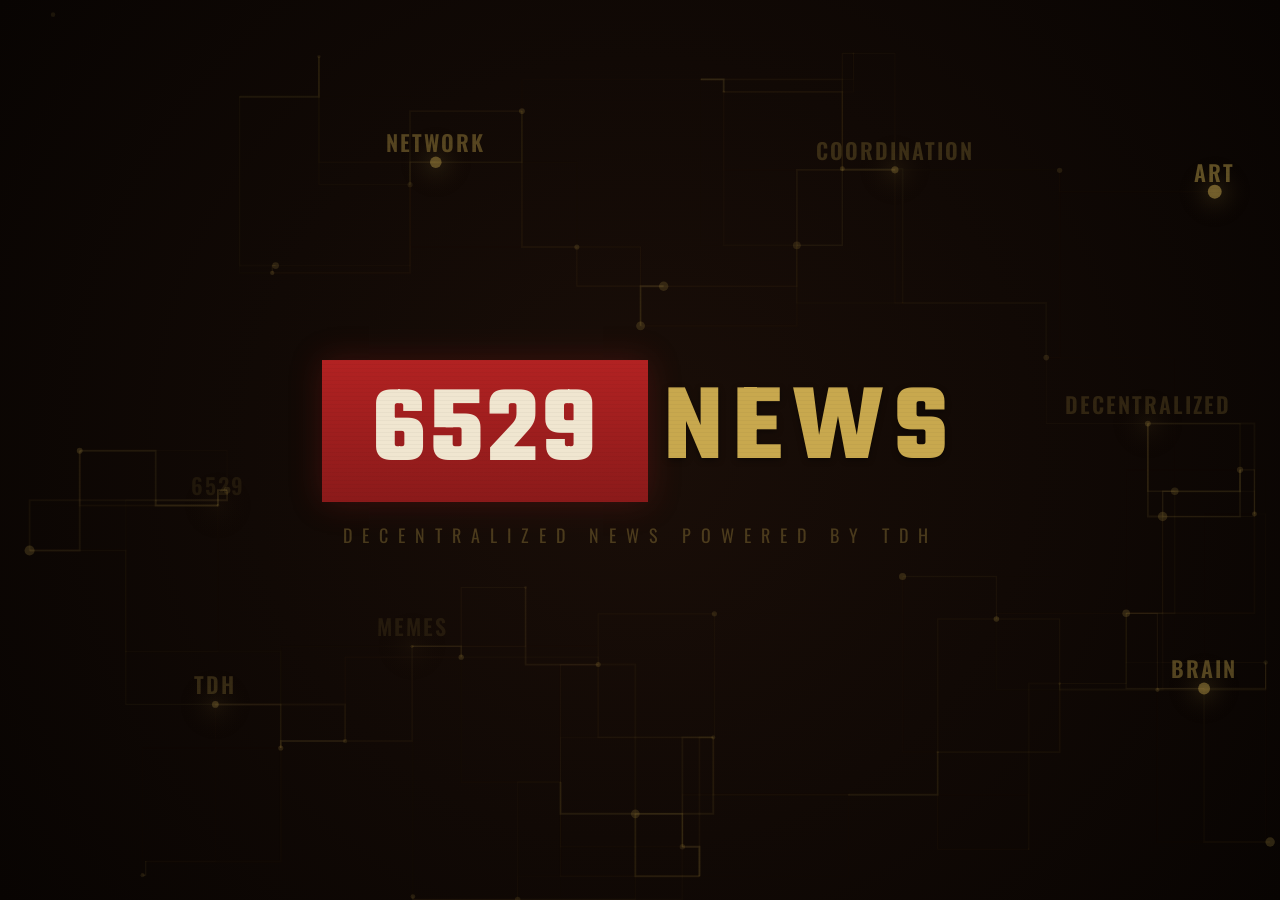
==== commit 012a3f34: "News update: 2026-11-26_22:36" ====
--- a/index.html
+++ b/index.html
@@ -745,20 +745,6 @@
   const NEWS_URL = 'data/news-latest.json';
   const NEWS_FALLBACK = [
       {
-        category: "STILL MINTING",
-        headline: "STILL MINTING",
-        summary: "Current card is still minting. \"6529 Validator Monitor\" by CasaNUA — 55.4M TDH from 85 voters. Top supporter: johndoe8891 (11.9M TDH).",
-        source: "The Memes",
-        link: "https://6529.io/the-memes",
-        image: {
-          url: "https://d3lqz0a4bldqgf.cloudfront.net/images/original/0x33FD426905F149f8376e227d0C9D3340AaD17aF1/579.GIF",
-          label: "6529 Validator Monitor - CasaNUA",
-          type: "image"
-        },
-        images: null,
-        dataBoxes: null
-      },
-      {
         category: "MINTING FRIDAY",
         headline: "Minting Friday",
         summary: "\"PROOF OF GROWTH\" by MagicForest — 66.7M TDH from 104 voters. Top supporter: Giopetto (10.4M TDH).",
@@ -774,8 +760,8 @@
       },
       {
         category: "TOP MEMES",
-        headline: "Tharwin Leads with 69.1M Projected TDH",
-        summary: "\"Network Orloj\" by Tharwin (69.1M projected TDH, 61 voters) | \"LET'S FUCKING NODE\" by NLV (48.7M projected TDH, 96 voters) | \"THE SMILE PROTOCOL\" by Cyber_Humanoid (32.6M projected TDH, 97 voters) Next selection: Fri Nov 27 at 17:00 CET.",
+        headline: "Tharwin Leads with 70.1M Projected TDH",
+        summary: "\"Network Orloj\" by Tharwin (70.1M projected TDH, 71 voters) | \"LET'S FUCKING NODE\" by NLV (48.7M projected TDH, 98 voters) | \"THE SMILE PROTOCOL\" by Cyber_Humanoid (32.7M projected TDH, 97 voters) Next selection: Fri Nov 27 at 17:00 CET.",
         source: "The Memes - Main Stage",
         link: "https://6529.io/waves/b6128077-ea78-4dd9-b381-52c4eadb2077",
         image: {
@@ -787,17 +773,17 @@
         dataBoxes: [
           {
             label: "Tharwin",
-            value: "69.1M",
-            sub: "proj. (61 votes)"
+            value: "70.1M",
+            sub: "proj. (71 votes)"
           },
           {
             label: "NLV",
             value: "48.7M",
-            sub: "proj. (96 votes)"
+            sub: "proj. (98 votes)"
           },
           {
             label: "Cyber_Humanoid",
-            value: "32.6M",
+            value: "32.7M",
             sub: "proj. (97 votes)"
           }
         ]
@@ -824,13 +810,13 @@
       },
       {
         category: "TOP SUPERRARE",
-        headline: "#8 Bicasso — 0 TDH",
+        headline: "#2 Articulate — 2.2M TDH",
         summary: "JasonOPhoto (2.8M) | Articulate (2.2M) | Zigmarillion (1.2M) | Kostas_Photo (765K) | awhurst (555K) | blake69 (271K) | Gsen (151K) | Bicasso (6K)",
         source: "SuperRare x 6529",
         link: "https://6529.io/waves/d22e3046-a00e-48b9-b245-a339a44c37cd",
         image: {
-          url: "https://d3lqz0a4bldqgf.cloudfront.net/drops/author_75d3eb13-6284-4a53-9711-a28949a29575/3427c2a1-5c9d-4cd4-a30e-a1108e0d1ba2/IMG-4586.png",
-          label: "Bicasso (0)",
+          url: "https://d3lqz0a4bldqgf.cloudfront.net/drops/author_d084ab7b-a9c8-4dff-97d5-42bacd035574/9901f2dc-9736-49d7-a6bc-8df06a4b8f84.jpeg",
+          label: "Articulate (2.2M)",
           type: "image"
         },
         images: null,
@@ -838,51 +824,51 @@
       },
       {
         category: "SALES RECAP",
-        headline: "36 Sales Today - 1.32 ETH Volume",
-        summary: "36 sales in 24h for 1.32 ETH. Highest: \"MOONSHOT\" at 0.080 ETH.",
+        headline: "35 Sales Today - 1.45 ETH Volume",
+        summary: "35 sales in 24h for 1.45 ETH. Highest: \"Possession Game\" at 0.154 ETH.",
         source: "OpenSea",
         link: "https://opensea.io/collection/thememes6529",
         image: {
-          url: "https://d3lqz0a4bldqgf.cloudfront.net/images/scaled_x450/0x33FD426905F149f8376e227d0C9D3340AaD17aF1/311.GIF",
-          label: "MOONSHOT - 0.080 ETH",
+          url: "https://d3lqz0a4bldqgf.cloudfront.net/images/scaled_x450/0x33FD426905F149f8376e227d0C9D3340AaD17aF1/86.WEBP",
+          label: "Possession Game - 0.154 ETH",
           type: "image"
         },
         images: [
           {
-            url: "https://d3lqz0a4bldqgf.cloudfront.net/images/scaled_x450/0x33FD426905F149f8376e227d0C9D3340AaD17aF1/311.GIF",
-            label: "MOONSHOT - 0.080 ETH",
+            url: "https://d3lqz0a4bldqgf.cloudfront.net/images/scaled_x450/0x33FD426905F149f8376e227d0C9D3340AaD17aF1/86.WEBP",
+            label: "Possession Game - 0.154 ETH",
             type: "image"
           },
           {
-            url: "https://d3lqz0a4bldqgf.cloudfront.net/images/scaled_x450/0x33FD426905F149f8376e227d0C9D3340AaD17aF1/28.GIF",
-            label: "!UGH - 0.064 ETH",
+            url: "https://d3lqz0a4bldqgf.cloudfront.net/images/scaled_x450/0x33FD426905F149f8376e227d0C9D3340AaD17aF1/579.GIF",
+            label: "6529 Validator Monitor - 0.105 ETH",
             type: "image"
           },
           {
-            url: "https://d3lqz0a4bldqgf.cloudfront.net/images/scaled_x450/0x33FD426905F149f8376e227d0C9D3340AaD17aF1/32.WEBP",
-            label: "You Can't Touch This - 0.060 ETH",
+            url: "https://d3lqz0a4bldqgf.cloudfront.net/images/scaled_x450/0x33FD426905F149f8376e227d0C9D3340AaD17aF1/311.GIF",
+            label: "MOONSHOT - 0.080 ETH",
             type: "image"
           }
         ],
         dataBoxes: [
           {
             label: "Sales 24h",
-            value: "36",
+            value: "35",
             sub: ""
           },
           {
             label: "Volume 24h",
-            value: "1.32",
+            value: "1.45",
             sub: "ETH"
           },
           {
             label: "Top Sale",
-            value: "0.080",
-            sub: "MOONSHOT"
+            value: "0.154",
+            sub: "Possession Game"
           },
           {
             label: "Floor",
-            value: "0.0329",
+            value: "0.0327",
             sub: "ETH"
           }
         ]
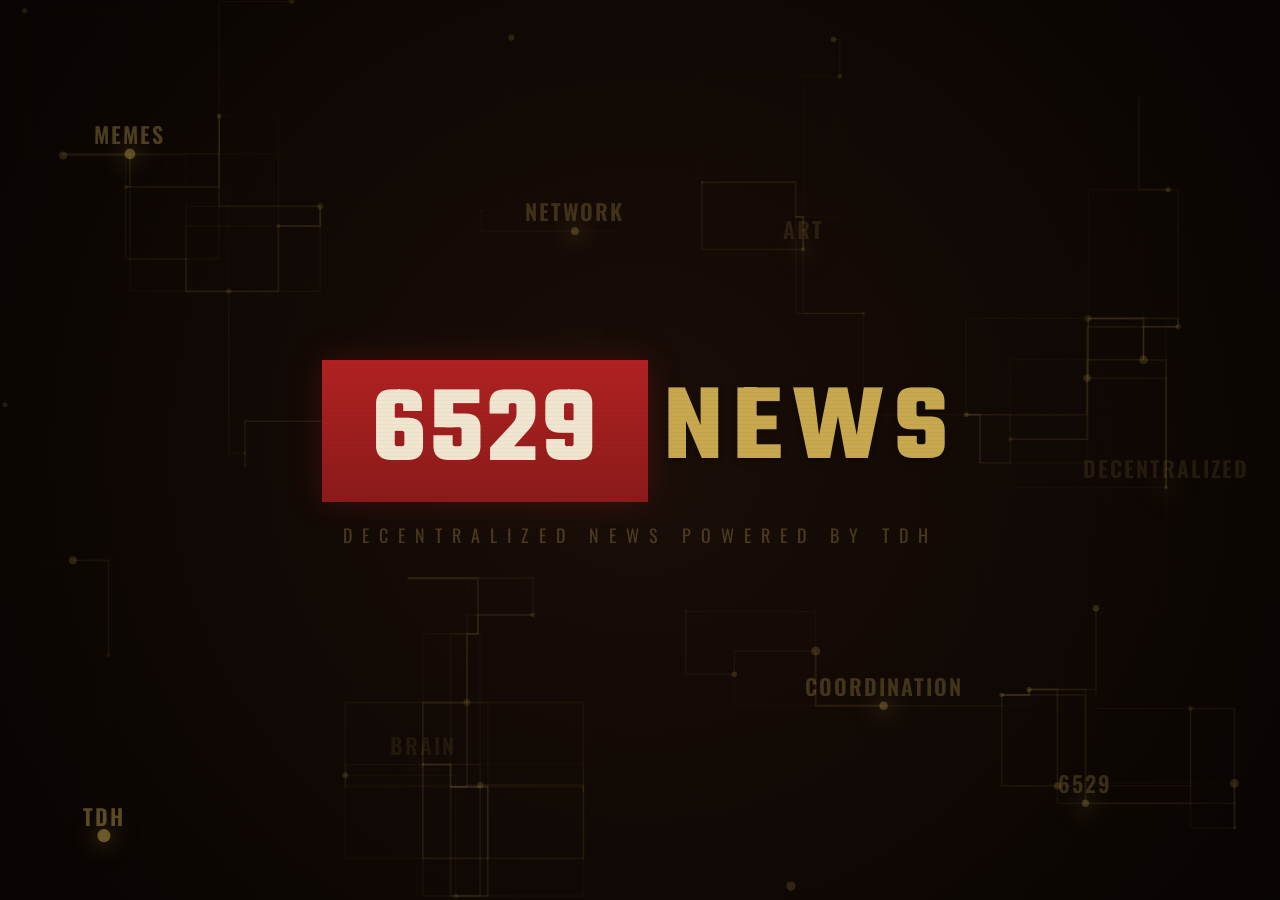
==== commit 2dbb66db: "News update: 2026-11-27_04:33" ====
--- a/index.html
+++ b/index.html
@@ -745,9 +745,9 @@
   const NEWS_URL = 'data/news-latest.json';
   const NEWS_FALLBACK = [
       {
-        category: "MINTING FRIDAY",
-        headline: "Minting Friday",
-        summary: "\"PROOF OF GROWTH\" by MagicForest — 66.7M TDH from 104 voters. Top supporter: Giopetto (10.4M TDH).",
+        category: "MINTING TODAY",
+        headline: "MINTING TODAY",
+        summary: "A new Meme Card is being minted today! \"PROOF OF GROWTH\" by MagicForest — 66.7M TDH from 104 voters. Top supporter: Giopetto (10.4M TDH).",
         source: "The Memes",
         link: "https://6529.io/the-memes",
         image: {
@@ -760,8 +760,8 @@
       },
       {
         category: "TOP MEMES",
-        headline: "Tharwin Leads with 70.1M Projected TDH",
-        summary: "\"Network Orloj\" by Tharwin (70.1M projected TDH, 71 voters) | \"LET'S FUCKING NODE\" by NLV (48.7M projected TDH, 98 voters) | \"THE SMILE PROTOCOL\" by Cyber_Humanoid (32.7M projected TDH, 97 voters) Next selection: Fri Nov 27 at 17:00 CET.",
+        headline: "Tharwin Leads with 66.2M Projected TDH",
+        summary: "\"Network Orloj\" by Tharwin (66.2M projected TDH, 74 voters) | \"LET'S FUCKING NODE\" by NLV (48.7M projected TDH, 99 voters) | \"THE SMILE PROTOCOL\" by Cyber_Humanoid (32.7M projected TDH, 97 voters) Next selection: Fri Nov 27 at 17:00 CET.",
         source: "The Memes - Main Stage",
         link: "https://6529.io/waves/b6128077-ea78-4dd9-b381-52c4eadb2077",
         image: {
@@ -773,13 +773,13 @@
         dataBoxes: [
           {
             label: "Tharwin",
-            value: "70.1M",
-            sub: "proj. (71 votes)"
+            value: "66.2M",
+            sub: "proj. (74 votes)"
           },
           {
             label: "NLV",
             value: "48.7M",
-            sub: "proj. (98 votes)"
+            sub: "proj. (99 votes)"
           },
           {
             label: "Cyber_Humanoid",
@@ -810,13 +810,13 @@
       },
       {
         category: "TOP SUPERRARE",
-        headline: "#2 Articulate — 2.2M TDH",
+        headline: "#8 Bicasso — 0 TDH",
         summary: "JasonOPhoto (2.8M) | Articulate (2.2M) | Zigmarillion (1.2M) | Kostas_Photo (765K) | awhurst (555K) | blake69 (271K) | Gsen (151K) | Bicasso (6K)",
         source: "SuperRare x 6529",
         link: "https://6529.io/waves/d22e3046-a00e-48b9-b245-a339a44c37cd",
         image: {
-          url: "https://d3lqz0a4bldqgf.cloudfront.net/drops/author_d084ab7b-a9c8-4dff-97d5-42bacd035574/9901f2dc-9736-49d7-a6bc-8df06a4b8f84.jpeg",
-          label: "Articulate (2.2M)",
+          url: "https://d3lqz0a4bldqgf.cloudfront.net/drops/author_75d3eb13-6284-4a53-9711-a28949a29575/b797b7b7-93b2-4ba1-8d84-ca58afb39831/IMG-1370.png",
+          label: "Bicasso (0)",
           type: "image"
         },
         images: null,
@@ -824,8 +824,8 @@
       },
       {
         category: "SALES RECAP",
-        headline: "35 Sales Today - 1.45 ETH Volume",
-        summary: "35 sales in 24h for 1.45 ETH. Highest: \"Possession Game\" at 0.154 ETH.",
+        headline: "36 Sales Today - 1.55 ETH Volume",
+        summary: "36 sales in 24h for 1.55 ETH. Highest: \"Possession Game\" at 0.154 ETH.",
         source: "OpenSea",
         link: "https://opensea.io/collection/thememes6529",
         image: {
@@ -845,20 +845,20 @@
             type: "image"
           },
           {
-            url: "https://d3lqz0a4bldqgf.cloudfront.net/images/scaled_x450/0x33FD426905F149f8376e227d0C9D3340AaD17aF1/311.GIF",
-            label: "MOONSHOT - 0.080 ETH",
+            url: "https://d3lqz0a4bldqgf.cloudfront.net/images/scaled_x450/0x33FD426905F149f8376e227d0C9D3340AaD17aF1/343.WEBP",
+            label: "Pepe X - 0.098 ETH",
             type: "image"
           }
         ],
         dataBoxes: [
           {
             label: "Sales 24h",
-            value: "35",
+            value: "36",
             sub: ""
           },
           {
             label: "Volume 24h",
-            value: "1.45",
+            value: "1.55",
             sub: "ETH"
           },
           {
@@ -869,6 +869,52 @@
           {
             label: "Floor",
             value: "0.0327",
+            sub: "ETH"
+          }
+        ]
+      },
+      {
+        category: "PEBBLES",
+        headline: "Pebbles: 1 Sales - 0.500 ETH",
+        summary: "1 Pebbles sold in the last 24h for a total of 0.500 ETH. Current floor: 1.1 ETH.",
+        source: "OpenSea",
+        link: "https://opensea.io/collection/pebbles-by-zeblocks",
+        image: {
+          url: "https://i2c.seadn.io/ethereum/0x45882f9bc325e14fbb298a1df930c43a874b83ae/8e1f96715c553ac4a5360b9c035974/528e1f96715c553ac4a5360b9c035974.png",
+          label: "Pebbles #691 - 0.500 ETH",
+          type: "image"
+        },
+        images: [
+          {
+            url: "https://i2c.seadn.io/ethereum/0x45882f9bc325e14fbb298a1df930c43a874b83ae/8e1f96715c553ac4a5360b9c035974/528e1f96715c553ac4a5360b9c035974.png",
+            label: "Pebbles #691 - 0.500 ETH",
+            type: "image"
+          },
+          {
+            url: "https://i2c.seadn.io/ethereum/0x45882f9bc325e14fbb298a1df930c43a874b83ae/b7b3f26a7f796448ad3e34973e44db/86b7b3f26a7f796448ad3e34973e44db.png",
+            label: "Pebbles #770 - 1.690 ETH",
+            type: "image"
+          },
+          {
+            url: "https://i2c.seadn.io/ethereum/0x45882f9bc325e14fbb298a1df930c43a874b83ae/49fab0b43f56b921e093a096719ba6/a049fab0b43f56b921e093a096719ba6.png",
+            label: "Pebbles #664 - 0.500 ETH",
+            type: "image"
+          }
+        ],
+        dataBoxes: [
+          {
+            label: "Sales 24h",
+            value: "1",
+            sub: ""
+          },
+          {
+            label: "Volume",
+            value: "0.500",
+            sub: "ETH"
+          },
+          {
+            label: "Floor",
+            value: "1.1",
             sub: "ETH"
           }
         ]
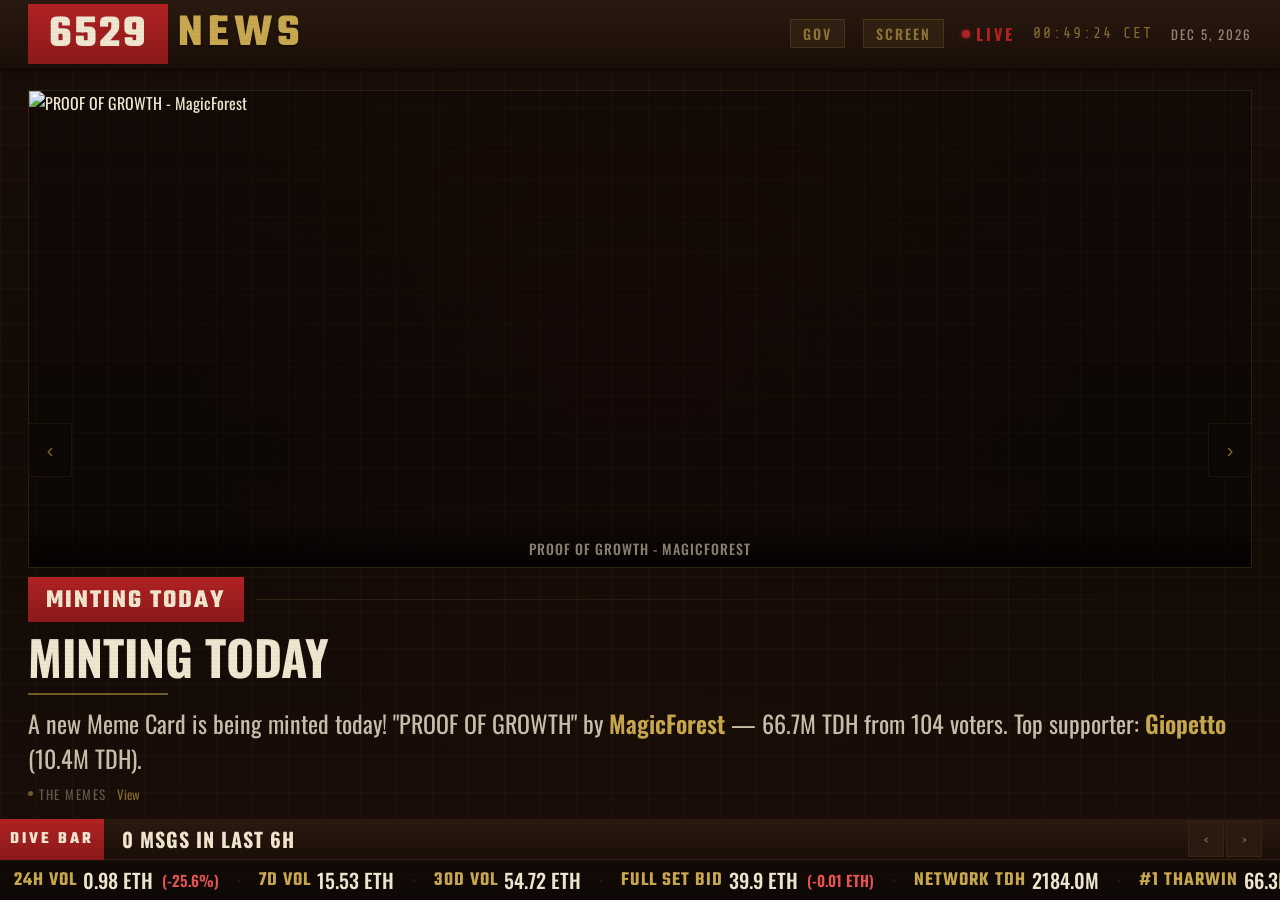
==== commit 4b83da98: "News update: 2026-11-27_14:22" ====
--- a/index.html
+++ b/index.html
@@ -760,8 +760,8 @@
       },
       {
         category: "TOP MEMES",
-        headline: "Tharwin Leads with 66.2M Projected TDH",
-        summary: "\"Network Orloj\" by Tharwin (66.2M projected TDH, 74 voters) | \"LET'S FUCKING NODE\" by NLV (48.7M projected TDH, 99 voters) | \"THE SMILE PROTOCOL\" by Cyber_Humanoid (32.7M projected TDH, 97 voters) Next selection: Fri Nov 27 at 17:00 CET.",
+        headline: "Tharwin Leads with 66.3M Projected TDH",
+        summary: "\"Network Orloj\" by Tharwin (66.3M projected TDH, 79 voters) | \"LET'S FUCKING NODE\" by NLV (49.1M projected TDH, 100 voters) | \"THE SMILE PROTOCOL\" by Cyber_Humanoid (32.8M projected TDH, 97 voters) Next selection: Fri Nov 27 at 17:00 CET.",
         source: "The Memes - Main Stage",
         link: "https://6529.io/waves/b6128077-ea78-4dd9-b381-52c4eadb2077",
         image: {
@@ -773,17 +773,17 @@
         dataBoxes: [
           {
             label: "Tharwin",
-            value: "66.2M",
-            sub: "proj. (74 votes)"
+            value: "66.3M",
+            sub: "proj. (79 votes)"
           },
           {
             label: "NLV",
-            value: "48.7M",
-            sub: "proj. (99 votes)"
+            value: "49.1M",
+            sub: "proj. (100 votes)"
           },
           {
             label: "Cyber_Humanoid",
-            value: "32.7M",
+            value: "32.8M",
             sub: "proj. (97 votes)"
           }
         ]
@@ -810,13 +810,13 @@
       },
       {
         category: "TOP SUPERRARE",
-        headline: "#8 Bicasso — 0 TDH",
+        headline: "#3 Zigmarillion — 1.2M TDH",
         summary: "JasonOPhoto (2.8M) | Articulate (2.2M) | Zigmarillion (1.2M) | Kostas_Photo (765K) | awhurst (555K) | blake69 (271K) | Gsen (151K) | Bicasso (6K)",
         source: "SuperRare x 6529",
         link: "https://6529.io/waves/d22e3046-a00e-48b9-b245-a339a44c37cd",
         image: {
-          url: "https://d3lqz0a4bldqgf.cloudfront.net/drops/author_75d3eb13-6284-4a53-9711-a28949a29575/b797b7b7-93b2-4ba1-8d84-ca58afb39831/IMG-1370.png",
-          label: "Bicasso (0)",
+          url: "https://d3lqz0a4bldqgf.cloudfront.net/drops/author_0f834580-87b4-11ee-9d82-029a0e4b6159/0201e6ac-329d-4410-a2b0-89240c8df81c.jpg",
+          label: "Zigmarillion (1.2M)",
           type: "image"
         },
         images: null,
@@ -824,21 +824,16 @@
       },
       {
         category: "SALES RECAP",
-        headline: "36 Sales Today - 1.55 ETH Volume",
-        summary: "36 sales in 24h for 1.55 ETH. Highest: \"Possession Game\" at 0.154 ETH.",
+        headline: "19 Sales Today - 0.98 ETH Volume",
+        summary: "19 sales in 24h for 0.98 ETH. Highest: \"6529 Validator Monitor\" at 0.105 ETH.",
         source: "OpenSea",
         link: "https://opensea.io/collection/thememes6529",
         image: {
-          url: "https://d3lqz0a4bldqgf.cloudfront.net/images/scaled_x450/0x33FD426905F149f8376e227d0C9D3340AaD17aF1/86.WEBP",
-          label: "Possession Game - 0.154 ETH",
+          url: "https://d3lqz0a4bldqgf.cloudfront.net/images/scaled_x450/0x33FD426905F149f8376e227d0C9D3340AaD17aF1/579.GIF",
+          label: "6529 Validator Monitor - 0.105 ETH",
           type: "image"
         },
         images: [
-          {
-            url: "https://d3lqz0a4bldqgf.cloudfront.net/images/scaled_x450/0x33FD426905F149f8376e227d0C9D3340AaD17aF1/86.WEBP",
-            label: "Possession Game - 0.154 ETH",
-            type: "image"
-          },
           {
             url: "https://d3lqz0a4bldqgf.cloudfront.net/images/scaled_x450/0x33FD426905F149f8376e227d0C9D3340AaD17aF1/579.GIF",
             label: "6529 Validator Monitor - 0.105 ETH",
@@ -848,27 +843,32 @@
             url: "https://d3lqz0a4bldqgf.cloudfront.net/images/scaled_x450/0x33FD426905F149f8376e227d0C9D3340AaD17aF1/343.WEBP",
             label: "Pepe X - 0.098 ETH",
             type: "image"
+          },
+          {
+            url: "https://d3lqz0a4bldqgf.cloudfront.net/images/scaled_x450/0x33FD426905F149f8376e227d0C9D3340AaD17aF1/471.GIF",
+            label: "Citizen 6529 - 0.062 ETH",
+            type: "image"
           }
         ],
         dataBoxes: [
           {
             label: "Sales 24h",
-            value: "36",
+            value: "19",
             sub: ""
           },
           {
             label: "Volume 24h",
-            value: "1.55",
+            value: "0.98",
             sub: "ETH"
           },
           {
             label: "Top Sale",
-            value: "0.154",
-            sub: "Possession Game"
+            value: "0.105",
+            sub: "6529 Validator Monit"
           },
           {
             label: "Floor",
-            value: "0.0327",
+            value: "0.0328",
             sub: "ETH"
           }
         ]
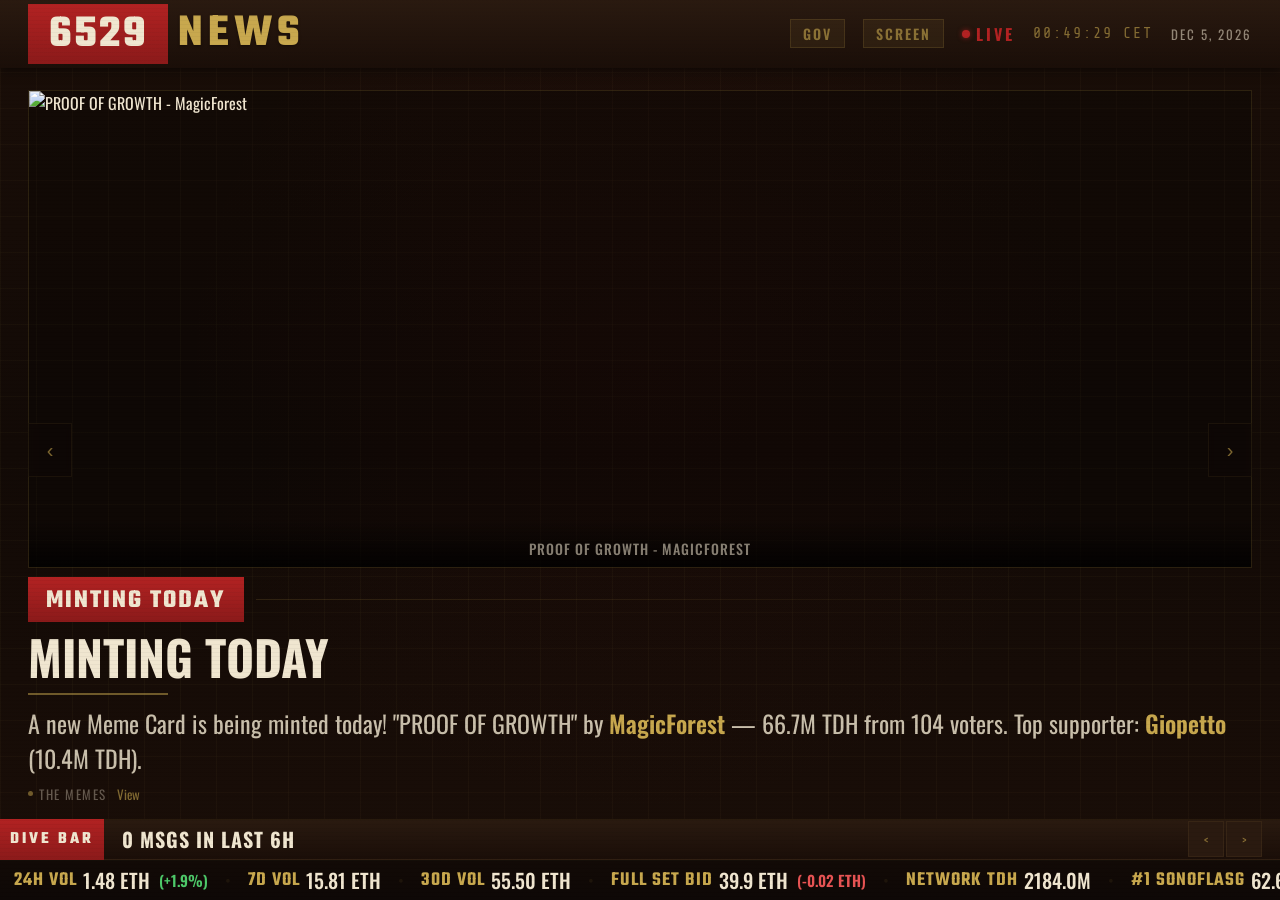
==== commit ce19ea62: "News update: 2026-11-27_22:50" ====
--- a/index.html
+++ b/index.html
@@ -751,7 +751,7 @@
         source: "The Memes",
         link: "https://6529.io/the-memes",
         image: {
-          url: "https://d3lqz0a4bldqgf.cloudfront.net/drops/0a7da405-c01e-47c4-bebd-32dd4dc360a0/PROOF-OF-GROWTH.GIF",
+          url: "https://d3lqz0a4bldqgf.cloudfront.net/images/original/0x33FD426905F149f8376e227d0C9D3340AaD17aF1/580.GIF",
           label: "PROOF OF GROWTH - MagicForest",
           type: "image"
         },
@@ -759,50 +759,83 @@
         dataBoxes: null
       },
       {
-        category: "TOP MEMES",
-        headline: "Tharwin Leads with 66.3M Projected TDH",
-        summary: "\"Network Orloj\" by Tharwin (66.3M projected TDH, 79 voters) | \"LET'S FUCKING NODE\" by NLV (49.1M projected TDH, 100 voters) | \"THE SMILE PROTOCOL\" by Cyber_Humanoid (32.8M projected TDH, 97 voters) Next selection: Fri Nov 27 at 17:00 CET.",
-        source: "The Memes - Main Stage",
-        link: "https://6529.io/waves/b6128077-ea78-4dd9-b381-52c4eadb2077",
+        category: "MINTING MONDAY",
+        headline: "Minting Monday",
+        summary: "\"Network Orloj\" by Tharwin — 66.3M TDH from 80 voters. Top supporter: gpebbles (11.7M TDH).",
+        source: "The Memes",
+        link: "https://6529.io/the-memes",
         image: {
           url: "https://d3lqz0a4bldqgf.cloudfront.net/drops/05aa7870-6ecf-4f06-802f-7ab4e9f28778/preview.png",
           label: "Network Orloj - Tharwin",
           type: "image"
         },
         images: null,
+        dataBoxes: null
+      },
+      {
+        category: "TOP MEMES",
+        headline: "SonOfLasG Leads with 62.6M Projected TDH",
+        summary: "\"Character Set\" by SonOfLasG (62.6M projected TDH, 42 voters) | \"LET'S FUCKING NODE\" by NLV (54.6M projected TDH, 105 voters) | \"Proof of Conviction\" by Soliiiart (34.9M projected TDH, 106 voters) Next selection: Mon Nov 30 at 17:00 CET.",
+        source: "The Memes - Main Stage",
+        link: "https://6529.io/waves/b6128077-ea78-4dd9-b381-52c4eadb2077",
+        image: {
+          url: "https://d3lqz0a4bldqgf.cloudfront.net/drops/2050f9da-dfe7-41cd-b4c2-15e7ef8972de/terraforms-6529-sound.mp4",
+          label: "Character Set - SonOfLasG",
+          type: "video"
+        },
+        images: null,
         dataBoxes: [
           {
-            label: "Tharwin",
-            value: "66.3M",
-            sub: "proj. (79 votes)"
+            label: "SonOfLasG",
+            value: "62.6M",
+            sub: "proj. (42 votes)"
           },
           {
             label: "NLV",
-            value: "49.1M",
-            sub: "proj. (100 votes)"
+            value: "54.6M",
+            sub: "proj. (105 votes)"
           },
           {
-            label: "Cyber_Humanoid",
-            value: "32.8M",
-            sub: "proj. (97 votes)"
+            label: "Soliiiart",
+            value: "34.9M",
+            sub: "proj. (106 votes)"
+          }
+        ]
+      },
+      {
+        category: "ANNOUNCEMENT",
+        headline: "New Announcement by punk6529",
+        summary: "punk6529: **Validator rc.26, 0.27.0 and 0.27.1 are out**  - Three releases since rc.25: - From 0.27.0, release numbers are plain: 0.27.0 follows rc.26, and the next one is 0.28.0 - Featur...",
+        source: "Announcements",
+        link: "https://6529.io/waves/da16201a-f4d0-40cf-b888-9f3a4a86a894",
+        image: {
+          url: "https://d3lqz0a4bldqgf.cloudfront.net/pfp/production/413e24a8-b2d2-4746-a10e-d66575d0043f.webp?d=1714229232938",
+          label: "punk6529"
+        },
+        images: null,
+        dataBoxes: [
+          {
+            label: "punk6529",
+            value: "Lv100",
+            sub: "89.7M TDH"
           }
         ]
       },
       {
         category: "NEW MEMES SUBMISSIONS",
         headline: "2 New Memes Submissions This Week",
-        summary: "2 submissions this week. Ranking: RegularDad (7.9M) | douglxss (2.1M).",
+        summary: "2 submissions this week. Ranking: RegularDad (7.9M) | douglxss (3.9M).",
         source: "Main Stage",
         link: "https://6529.io/waves/b6128077-ea78-4dd9-b381-52c4eadb2077",
         image: {
           url: "https://d3lqz0a4bldqgf.cloudfront.net/drops/f71887a5-e8e2-469d-aae2-7b6ed8cc4b62/Sieze-the-Memes-of-Joy-4k-20sec.mp4",
-          label: "douglxss (2.1M)",
+          label: "douglxss (3.9M)",
           type: "video"
         },
         images: [
           {
             url: "https://d3lqz0a4bldqgf.cloudfront.net/drops/f71887a5-e8e2-469d-aae2-7b6ed8cc4b62/Sieze-the-Memes-of-Joy-4k-20sec.mp4",
-            label: "douglxss (2.1M)",
+            label: "douglxss (3.9M)",
             type: "video"
           }
         ],
@@ -810,13 +843,13 @@
       },
       {
         category: "TOP SUPERRARE",
-        headline: "#3 Zigmarillion — 1.2M TDH",
+        headline: "#8 Bicasso — 0 TDH",
         summary: "JasonOPhoto (2.8M) | Articulate (2.2M) | Zigmarillion (1.2M) | Kostas_Photo (765K) | awhurst (555K) | blake69 (271K) | Gsen (151K) | Bicasso (6K)",
         source: "SuperRare x 6529",
         link: "https://6529.io/waves/d22e3046-a00e-48b9-b245-a339a44c37cd",
         image: {
-          url: "https://d3lqz0a4bldqgf.cloudfront.net/drops/author_0f834580-87b4-11ee-9d82-029a0e4b6159/0201e6ac-329d-4410-a2b0-89240c8df81c.jpg",
-          label: "Zigmarillion (1.2M)",
+          url: "https://d3lqz0a4bldqgf.cloudfront.net/drops/author_75d3eb13-6284-4a53-9711-a28949a29575/83570e88-d549-4321-ae97-0f8f782d7d28/IMG-1651.png",
+          label: "Bicasso (0)",
           type: "image"
         },
         images: null,
@@ -824,19 +857,19 @@
       },
       {
         category: "SALES RECAP",
-        headline: "19 Sales Today - 0.98 ETH Volume",
-        summary: "19 sales in 24h for 0.98 ETH. Highest: \"6529 Validator Monitor\" at 0.105 ETH.",
+        headline: "26 Sales Today - 1.48 ETH Volume",
+        summary: "26 sales in 24h for 1.48 ETH. Highest: \"Institutionalized\" at 0.110 ETH.",
         source: "OpenSea",
         link: "https://opensea.io/collection/thememes6529",
         image: {
-          url: "https://d3lqz0a4bldqgf.cloudfront.net/images/scaled_x450/0x33FD426905F149f8376e227d0C9D3340AaD17aF1/579.GIF",
-          label: "6529 Validator Monitor - 0.105 ETH",
+          url: "https://d3lqz0a4bldqgf.cloudfront.net/images/scaled_x450/0x33FD426905F149f8376e227d0C9D3340AaD17aF1/352.GIF",
+          label: "Institutionalized - 0.110 ETH",
           type: "image"
         },
         images: [
           {
-            url: "https://d3lqz0a4bldqgf.cloudfront.net/images/scaled_x450/0x33FD426905F149f8376e227d0C9D3340AaD17aF1/579.GIF",
-            label: "6529 Validator Monitor - 0.105 ETH",
+            url: "https://d3lqz0a4bldqgf.cloudfront.net/images/scaled_x450/0x33FD426905F149f8376e227d0C9D3340AaD17aF1/352.GIF",
+            label: "Institutionalized - 0.110 ETH",
             type: "image"
           },
           {
@@ -845,26 +878,26 @@
             type: "image"
           },
           {
-            url: "https://d3lqz0a4bldqgf.cloudfront.net/images/scaled_x450/0x33FD426905F149f8376e227d0C9D3340AaD17aF1/471.GIF",
-            label: "Citizen 6529 - 0.062 ETH",
+            url: "https://d3lqz0a4bldqgf.cloudfront.net/images/scaled_x450/0x33FD426905F149f8376e227d0C9D3340AaD17aF1/424.GIF",
+            label: "We Are Still Alive - 0.088 ETH",
             type: "image"
           }
         ],
         dataBoxes: [
           {
             label: "Sales 24h",
-            value: "19",
+            value: "26",
             sub: ""
           },
           {
             label: "Volume 24h",
-            value: "0.98",
+            value: "1.48",
             sub: "ETH"
           },
           {
             label: "Top Sale",
-            value: "0.105",
-            sub: "6529 Validator Monit"
+            value: "0.110",
+            sub: "Institutionalized"
           },
           {
             label: "Floor",
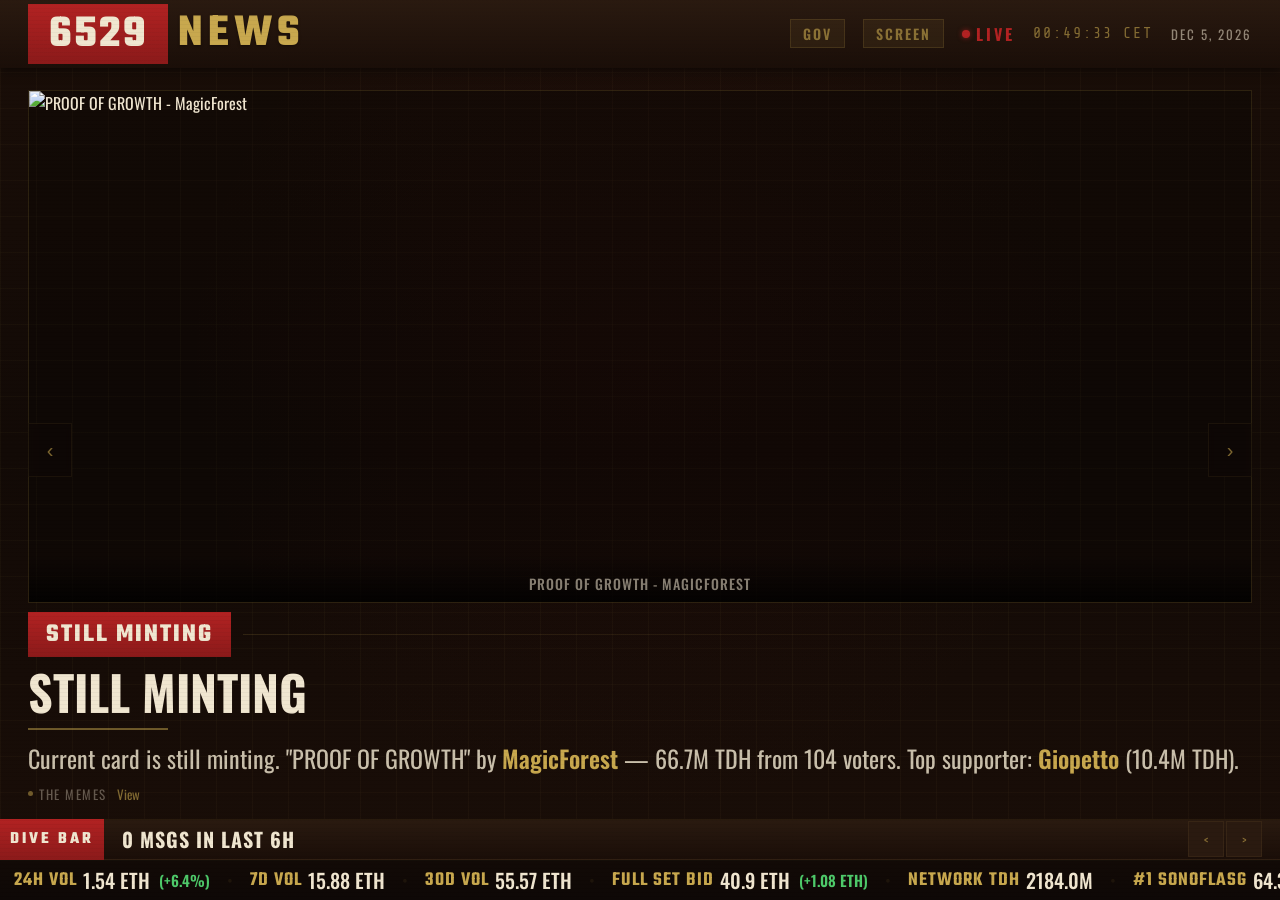
==== commit 11ed9ca8: "News update: 2026-11-27_23:58" ====
--- a/index.html
+++ b/index.html
@@ -745,9 +745,9 @@
   const NEWS_URL = 'data/news-latest.json';
   const NEWS_FALLBACK = [
       {
-        category: "MINTING TODAY",
-        headline: "MINTING TODAY",
-        summary: "A new Meme Card is being minted today! \"PROOF OF GROWTH\" by MagicForest — 66.7M TDH from 104 voters. Top supporter: Giopetto (10.4M TDH).",
+        category: "STILL MINTING",
+        headline: "STILL MINTING",
+        summary: "Current card is still minting. \"PROOF OF GROWTH\" by MagicForest — 66.7M TDH from 104 voters. Top supporter: Giopetto (10.4M TDH).",
         source: "The Memes",
         link: "https://6529.io/the-memes",
         image: {
@@ -774,8 +774,8 @@
       },
       {
         category: "TOP MEMES",
-        headline: "SonOfLasG Leads with 62.6M Projected TDH",
-        summary: "\"Character Set\" by SonOfLasG (62.6M projected TDH, 42 voters) | \"LET'S FUCKING NODE\" by NLV (54.6M projected TDH, 105 voters) | \"Proof of Conviction\" by Soliiiart (34.9M projected TDH, 106 voters) Next selection: Mon Nov 30 at 17:00 CET.",
+        headline: "SonOfLasG Leads with 64.3M Projected TDH",
+        summary: "\"Character Set\" by SonOfLasG (64.3M projected TDH, 44 voters) | \"LET'S FUCKING NODE\" by NLV (54.6M projected TDH, 105 voters) | \"Proof of Conviction\" by Soliiiart (35.0M projected TDH, 107 voters) Next selection: Mon Nov 30 at 17:00 CET.",
         source: "The Memes - Main Stage",
         link: "https://6529.io/waves/b6128077-ea78-4dd9-b381-52c4eadb2077",
         image: {
@@ -787,8 +787,8 @@
         dataBoxes: [
           {
             label: "SonOfLasG",
-            value: "62.6M",
-            sub: "proj. (42 votes)"
+            value: "64.3M",
+            sub: "proj. (44 votes)"
           },
           {
             label: "NLV",
@@ -797,8 +797,8 @@
           },
           {
             label: "Soliiiart",
-            value: "34.9M",
-            sub: "proj. (106 votes)"
+            value: "35.0M",
+            sub: "proj. (107 votes)"
           }
         ]
       },
@@ -843,13 +843,13 @@
       },
       {
         category: "TOP SUPERRARE",
-        headline: "#8 Bicasso — 0 TDH",
+        headline: "JasonOPhoto Leads with 2.8M TDH",
         summary: "JasonOPhoto (2.8M) | Articulate (2.2M) | Zigmarillion (1.2M) | Kostas_Photo (765K) | awhurst (555K) | blake69 (271K) | Gsen (151K) | Bicasso (6K)",
         source: "SuperRare x 6529",
         link: "https://6529.io/waves/d22e3046-a00e-48b9-b245-a339a44c37cd",
         image: {
-          url: "https://d3lqz0a4bldqgf.cloudfront.net/drops/author_75d3eb13-6284-4a53-9711-a28949a29575/83570e88-d549-4321-ae97-0f8f782d7d28/IMG-1651.png",
-          label: "Bicasso (0)",
+          url: "https://d3lqz0a4bldqgf.cloudfront.net/drops/author_746dccd5-fdc4-4243-a54d-c981ff5ba461/31b825aa-23bc-47f0-ab89-cd850a4d94d8.jpg",
+          label: "JasonOPhoto (2.8M)",
           type: "image"
         },
         images: null,
@@ -857,8 +857,8 @@
       },
       {
         category: "SALES RECAP",
-        headline: "26 Sales Today - 1.48 ETH Volume",
-        summary: "26 sales in 24h for 1.48 ETH. Highest: \"Institutionalized\" at 0.110 ETH.",
+        headline: "27 Sales Today - 1.54 ETH Volume",
+        summary: "27 sales in 24h for 1.54 ETH. Highest: \"Institutionalized\" at 0.110 ETH.",
         source: "OpenSea",
         link: "https://opensea.io/collection/thememes6529",
         image: {
@@ -886,12 +886,12 @@
         dataBoxes: [
           {
             label: "Sales 24h",
-            value: "26",
+            value: "27",
             sub: ""
           },
           {
             label: "Volume 24h",
-            value: "1.48",
+            value: "1.54",
             sub: "ETH"
           },
           {
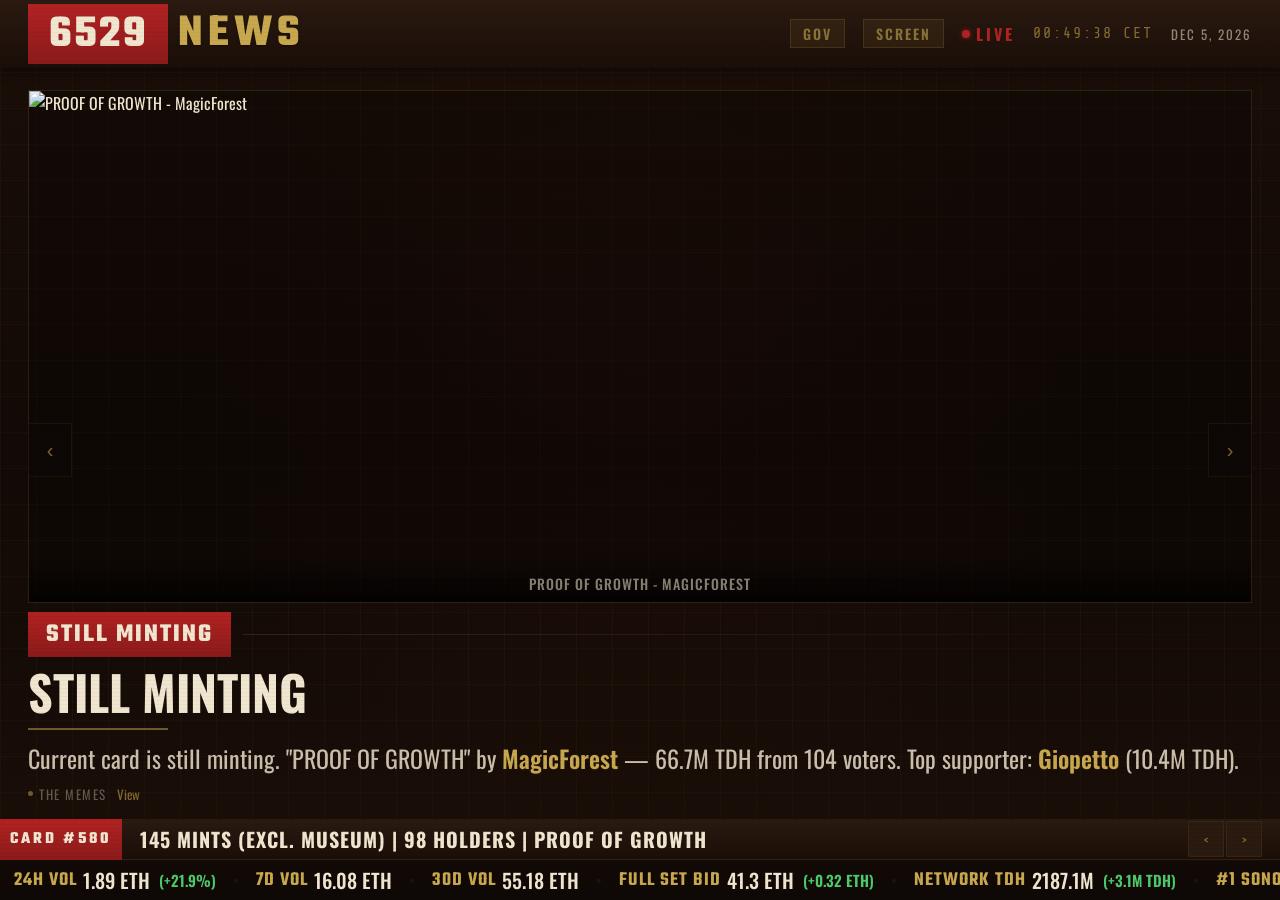
==== commit 97129e1d: "News update: 2026-11-28_04:32" ====
--- a/index.html
+++ b/index.html
@@ -775,7 +775,7 @@
       {
         category: "TOP MEMES",
         headline: "SonOfLasG Leads with 64.3M Projected TDH",
-        summary: "\"Character Set\" by SonOfLasG (64.3M projected TDH, 44 voters) | \"LET'S FUCKING NODE\" by NLV (54.6M projected TDH, 105 voters) | \"Proof of Conviction\" by Soliiiart (35.0M projected TDH, 107 voters) Next selection: Mon Nov 30 at 17:00 CET.",
+        summary: "\"Character Set\" by SonOfLasG (64.3M projected TDH, 45 voters) | \"LET'S FUCKING NODE\" by NLV (54.6M projected TDH, 106 voters) | \"Proof of Conviction\" by Soliiiart (35.0M projected TDH, 107 voters) Next selection: Mon Nov 30 at 17:00 CET.",
         source: "The Memes - Main Stage",
         link: "https://6529.io/waves/b6128077-ea78-4dd9-b381-52c4eadb2077",
         image: {
@@ -788,12 +788,12 @@
           {
             label: "SonOfLasG",
             value: "64.3M",
-            sub: "proj. (44 votes)"
+            sub: "proj. (45 votes)"
           },
           {
             label: "NLV",
             value: "54.6M",
-            sub: "proj. (105 votes)"
+            sub: "proj. (106 votes)"
           },
           {
             label: "Soliiiart",
@@ -817,14 +817,14 @@
           {
             label: "punk6529",
             value: "Lv100",
-            sub: "89.7M TDH"
+            sub: "89.8M TDH"
           }
         ]
       },
       {
         category: "NEW MEMES SUBMISSIONS",
-        headline: "2 New Memes Submissions This Week",
-        summary: "2 submissions this week. Ranking: RegularDad (7.9M) | douglxss (3.9M).",
+        headline: "3 New Memes Submissions This Week",
+        summary: "3 submissions this week. Ranking: RegularDad (7.9M) | douglxss (3.9M) | mingt (1.6M).",
         source: "Main Stage",
         link: "https://6529.io/waves/b6128077-ea78-4dd9-b381-52c4eadb2077",
         image: {
@@ -837,19 +837,24 @@
             url: "https://d3lqz0a4bldqgf.cloudfront.net/drops/f71887a5-e8e2-469d-aae2-7b6ed8cc4b62/Sieze-the-Memes-of-Joy-4k-20sec.mp4",
             label: "douglxss (3.9M)",
             type: "video"
+          },
+          {
+            url: "https://d3lqz0a4bldqgf.cloudfront.net/drops/531c2806-54d4-4b00-b2c8-97e92636767b/531c2806-54d4-4b00-b2c8-97e92636767b.jpg",
+            label: "mingt (1.6M)",
+            type: "image"
           }
         ],
         dataBoxes: null
       },
       {
         category: "TOP SUPERRARE",
-        headline: "JasonOPhoto Leads with 2.8M TDH",
+        headline: "#3 Zigmarillion — 1.2M TDH",
         summary: "JasonOPhoto (2.8M) | Articulate (2.2M) | Zigmarillion (1.2M) | Kostas_Photo (765K) | awhurst (555K) | blake69 (271K) | Gsen (151K) | Bicasso (6K)",
         source: "SuperRare x 6529",
         link: "https://6529.io/waves/d22e3046-a00e-48b9-b245-a339a44c37cd",
         image: {
-          url: "https://d3lqz0a4bldqgf.cloudfront.net/drops/author_746dccd5-fdc4-4243-a54d-c981ff5ba461/31b825aa-23bc-47f0-ab89-cd850a4d94d8.jpg",
-          label: "JasonOPhoto (2.8M)",
+          url: "https://d3lqz0a4bldqgf.cloudfront.net/drops/author_0f834580-87b4-11ee-9d82-029a0e4b6159/0201e6ac-329d-4410-a2b0-89240c8df81c.jpg",
+          label: "Zigmarillion (1.2M)",
           type: "image"
         },
         images: null,
@@ -857,8 +862,8 @@
       },
       {
         category: "SALES RECAP",
-        headline: "27 Sales Today - 1.54 ETH Volume",
-        summary: "27 sales in 24h for 1.54 ETH. Highest: \"Institutionalized\" at 0.110 ETH.",
+        headline: "35 Sales Today - 1.89 ETH Volume",
+        summary: "35 sales in 24h for 1.89 ETH. Highest: \"Institutionalized\" at 0.110 ETH.",
         source: "OpenSea",
         link: "https://opensea.io/collection/thememes6529",
         image: {
@@ -873,25 +878,25 @@
             type: "image"
           },
           {
-            url: "https://d3lqz0a4bldqgf.cloudfront.net/images/scaled_x450/0x33FD426905F149f8376e227d0C9D3340AaD17aF1/343.WEBP",
-            label: "Pepe X - 0.098 ETH",
+            url: "https://d3lqz0a4bldqgf.cloudfront.net/images/scaled_x450/0x33FD426905F149f8376e227d0C9D3340AaD17aF1/424.GIF",
+            label: "We Are Still Alive - 0.088 ETH",
             type: "image"
           },
           {
-            url: "https://d3lqz0a4bldqgf.cloudfront.net/images/scaled_x450/0x33FD426905F149f8376e227d0C9D3340AaD17aF1/424.GIF",
-            label: "We Are Still Alive - 0.088 ETH",
+            url: "https://d3lqz0a4bldqgf.cloudfront.net/images/scaled_x450/0x33FD426905F149f8376e227d0C9D3340AaD17aF1/422.WEBP",
+            label: "The Unfallen - 0.086 ETH",
             type: "image"
           }
         ],
         dataBoxes: [
           {
             label: "Sales 24h",
-            value: "27",
+            value: "35",
             sub: ""
           },
           {
             label: "Volume 24h",
-            value: "1.54",
+            value: "1.89",
             sub: "ETH"
           },
           {
@@ -902,52 +907,6 @@
           {
             label: "Floor",
             value: "0.0328",
-            sub: "ETH"
-          }
-        ]
-      },
-      {
-        category: "PEBBLES",
-        headline: "Pebbles: 1 Sales - 0.500 ETH",
-        summary: "1 Pebbles sold in the last 24h for a total of 0.500 ETH. Current floor: 1.1 ETH.",
-        source: "OpenSea",
-        link: "https://opensea.io/collection/pebbles-by-zeblocks",
-        image: {
-          url: "https://i2c.seadn.io/ethereum/0x45882f9bc325e14fbb298a1df930c43a874b83ae/8e1f96715c553ac4a5360b9c035974/528e1f96715c553ac4a5360b9c035974.png",
-          label: "Pebbles #691 - 0.500 ETH",
-          type: "image"
-        },
-        images: [
-          {
-            url: "https://i2c.seadn.io/ethereum/0x45882f9bc325e14fbb298a1df930c43a874b83ae/8e1f96715c553ac4a5360b9c035974/528e1f96715c553ac4a5360b9c035974.png",
-            label: "Pebbles #691 - 0.500 ETH",
-            type: "image"
-          },
-          {
-            url: "https://i2c.seadn.io/ethereum/0x45882f9bc325e14fbb298a1df930c43a874b83ae/b7b3f26a7f796448ad3e34973e44db/86b7b3f26a7f796448ad3e34973e44db.png",
-            label: "Pebbles #770 - 1.690 ETH",
-            type: "image"
-          },
-          {
-            url: "https://i2c.seadn.io/ethereum/0x45882f9bc325e14fbb298a1df930c43a874b83ae/49fab0b43f56b921e093a096719ba6/a049fab0b43f56b921e093a096719ba6.png",
-            label: "Pebbles #664 - 0.500 ETH",
-            type: "image"
-          }
-        ],
-        dataBoxes: [
-          {
-            label: "Sales 24h",
-            value: "1",
-            sub: ""
-          },
-          {
-            label: "Volume",
-            value: "0.500",
-            sub: "ETH"
-          },
-          {
-            label: "Floor",
-            value: "1.1",
             sub: "ETH"
           }
         ]
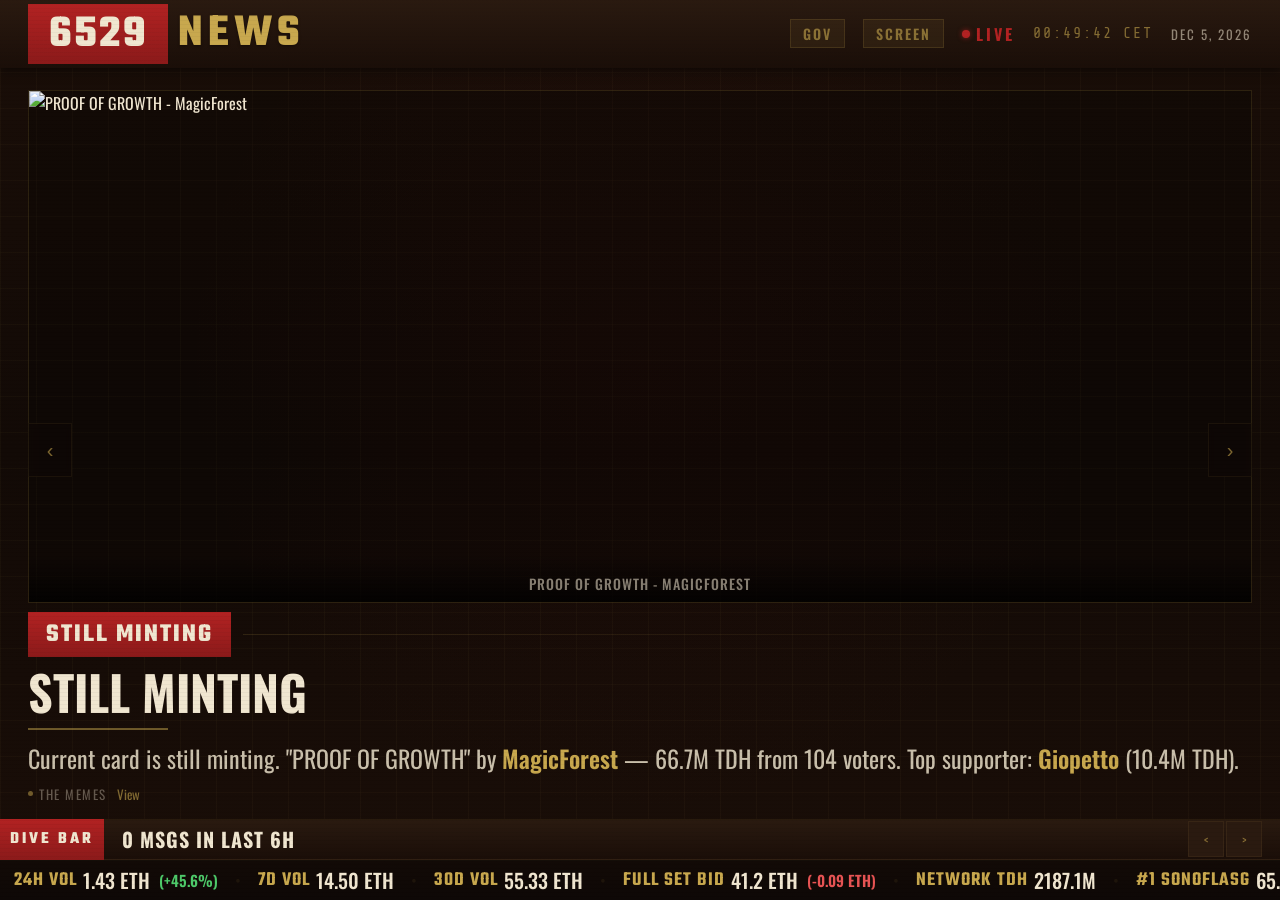
==== commit 4b9faa15: "News update: 2026-11-28_13:38" ====
--- a/index.html
+++ b/index.html
@@ -774,8 +774,8 @@
       },
       {
         category: "TOP MEMES",
-        headline: "SonOfLasG Leads with 64.3M Projected TDH",
-        summary: "\"Character Set\" by SonOfLasG (64.3M projected TDH, 45 voters) | \"LET'S FUCKING NODE\" by NLV (54.6M projected TDH, 106 voters) | \"Proof of Conviction\" by Soliiiart (35.0M projected TDH, 107 voters) Next selection: Mon Nov 30 at 17:00 CET.",
+        headline: "SonOfLasG Leads with 65.2M Projected TDH",
+        summary: "\"Character Set\" by SonOfLasG (65.2M projected TDH, 47 voters) | \"LET'S FUCKING NODE\" by NLV (54.6M projected TDH, 106 voters) | \"Proof of Conviction\" by Soliiiart (35.0M projected TDH, 107 voters) Next selection: Mon Nov 30 at 17:00 CET.",
         source: "The Memes - Main Stage",
         link: "https://6529.io/waves/b6128077-ea78-4dd9-b381-52c4eadb2077",
         image: {
@@ -787,8 +787,8 @@
         dataBoxes: [
           {
             label: "SonOfLasG",
-            value: "64.3M",
-            sub: "proj. (45 votes)"
+            value: "65.2M",
+            sub: "proj. (47 votes)"
           },
           {
             label: "NLV",
@@ -824,18 +824,18 @@
       {
         category: "NEW MEMES SUBMISSIONS",
         headline: "3 New Memes Submissions This Week",
-        summary: "3 submissions this week. Ranking: RegularDad (7.9M) | douglxss (3.9M) | mingt (1.6M).",
+        summary: "3 submissions this week. Ranking: RegularDad (7.9M) | douglxss (4.0M) | mingt (1.6M).",
         source: "Main Stage",
         link: "https://6529.io/waves/b6128077-ea78-4dd9-b381-52c4eadb2077",
         image: {
           url: "https://d3lqz0a4bldqgf.cloudfront.net/drops/f71887a5-e8e2-469d-aae2-7b6ed8cc4b62/Sieze-the-Memes-of-Joy-4k-20sec.mp4",
-          label: "douglxss (3.9M)",
+          label: "douglxss (4.0M)",
           type: "video"
         },
         images: [
           {
             url: "https://d3lqz0a4bldqgf.cloudfront.net/drops/f71887a5-e8e2-469d-aae2-7b6ed8cc4b62/Sieze-the-Memes-of-Joy-4k-20sec.mp4",
-            label: "douglxss (3.9M)",
+            label: "douglxss (4.0M)",
             type: "video"
           },
           {
@@ -848,13 +848,13 @@
       },
       {
         category: "TOP SUPERRARE",
-        headline: "#3 Zigmarillion — 1.2M TDH",
+        headline: "#5 awhurst — 555K TDH",
         summary: "JasonOPhoto (2.8M) | Articulate (2.2M) | Zigmarillion (1.2M) | Kostas_Photo (765K) | awhurst (555K) | blake69 (271K) | Gsen (151K) | Bicasso (6K)",
         source: "SuperRare x 6529",
         link: "https://6529.io/waves/d22e3046-a00e-48b9-b245-a339a44c37cd",
         image: {
-          url: "https://d3lqz0a4bldqgf.cloudfront.net/drops/author_0f834580-87b4-11ee-9d82-029a0e4b6159/0201e6ac-329d-4410-a2b0-89240c8df81c.jpg",
-          label: "Zigmarillion (1.2M)",
+          url: "https://d3lqz0a4bldqgf.cloudfront.net/drops/author_c5b4b7b4-fa73-4293-8167-3b39f1d9dfb2/1cea48e1-c9ed-4b1a-acf4-77f92842e16e.jpeg",
+          label: "awhurst (555K)",
           type: "image"
         },
         images: null,
@@ -862,8 +862,8 @@
       },
       {
         category: "SALES RECAP",
-        headline: "35 Sales Today - 1.89 ETH Volume",
-        summary: "35 sales in 24h for 1.89 ETH. Highest: \"Institutionalized\" at 0.110 ETH.",
+        headline: "24 Sales Today - 1.43 ETH Volume",
+        summary: "24 sales in 24h for 1.43 ETH. Highest: \"Institutionalized\" at 0.110 ETH.",
         source: "OpenSea",
         link: "https://opensea.io/collection/thememes6529",
         image: {
@@ -878,25 +878,25 @@
             type: "image"
           },
           {
+            url: "https://d3lqz0a4bldqgf.cloudfront.net/images/scaled_x450/0x33FD426905F149f8376e227d0C9D3340AaD17aF1/436.WEBP",
+            label: "Hide - 0.094 ETH",
+            type: "image"
+          },
+          {
             url: "https://d3lqz0a4bldqgf.cloudfront.net/images/scaled_x450/0x33FD426905F149f8376e227d0C9D3340AaD17aF1/424.GIF",
             label: "We Are Still Alive - 0.088 ETH",
-            type: "image"
-          },
-          {
-            url: "https://d3lqz0a4bldqgf.cloudfront.net/images/scaled_x450/0x33FD426905F149f8376e227d0C9D3340AaD17aF1/422.WEBP",
-            label: "The Unfallen - 0.086 ETH",
             type: "image"
           }
         ],
         dataBoxes: [
           {
             label: "Sales 24h",
-            value: "35",
+            value: "24",
             sub: ""
           },
           {
             label: "Volume 24h",
-            value: "1.89",
+            value: "1.43",
             sub: "ETH"
           },
           {
@@ -907,6 +907,52 @@
           {
             label: "Floor",
             value: "0.0328",
+            sub: "ETH"
+          }
+        ]
+      },
+      {
+        category: "PEBBLES",
+        headline: "Pebbles: 1 Sales - 0.500 ETH",
+        summary: "1 Pebbles sold in the last 24h for a total of 0.500 ETH. Current floor: 1.1 ETH.",
+        source: "OpenSea",
+        link: "https://opensea.io/collection/pebbles-by-zeblocks",
+        image: {
+          url: "https://i2c.seadn.io/ethereum/0x45882f9bc325e14fbb298a1df930c43a874b83ae/6341a23d12cc3fc52d878aa1b92c1e/f26341a23d12cc3fc52d878aa1b92c1e.png",
+          label: "Pebbles #469 - 0.500 ETH",
+          type: "image"
+        },
+        images: [
+          {
+            url: "https://i2c.seadn.io/ethereum/0x45882f9bc325e14fbb298a1df930c43a874b83ae/6341a23d12cc3fc52d878aa1b92c1e/f26341a23d12cc3fc52d878aa1b92c1e.png",
+            label: "Pebbles #469 - 0.500 ETH",
+            type: "image"
+          },
+          {
+            url: "https://i2c.seadn.io/ethereum/0x45882f9bc325e14fbb298a1df930c43a874b83ae/8e1f96715c553ac4a5360b9c035974/528e1f96715c553ac4a5360b9c035974.png",
+            label: "Pebbles #691 - 0.500 ETH",
+            type: "image"
+          },
+          {
+            url: "https://i2c.seadn.io/ethereum/0x45882f9bc325e14fbb298a1df930c43a874b83ae/b7b3f26a7f796448ad3e34973e44db/86b7b3f26a7f796448ad3e34973e44db.png",
+            label: "Pebbles #770 - 1.690 ETH",
+            type: "image"
+          }
+        ],
+        dataBoxes: [
+          {
+            label: "Sales 24h",
+            value: "1",
+            sub: ""
+          },
+          {
+            label: "Volume",
+            value: "0.500",
+            sub: "ETH"
+          },
+          {
+            label: "Floor",
+            value: "1.1",
             sub: "ETH"
           }
         ]
